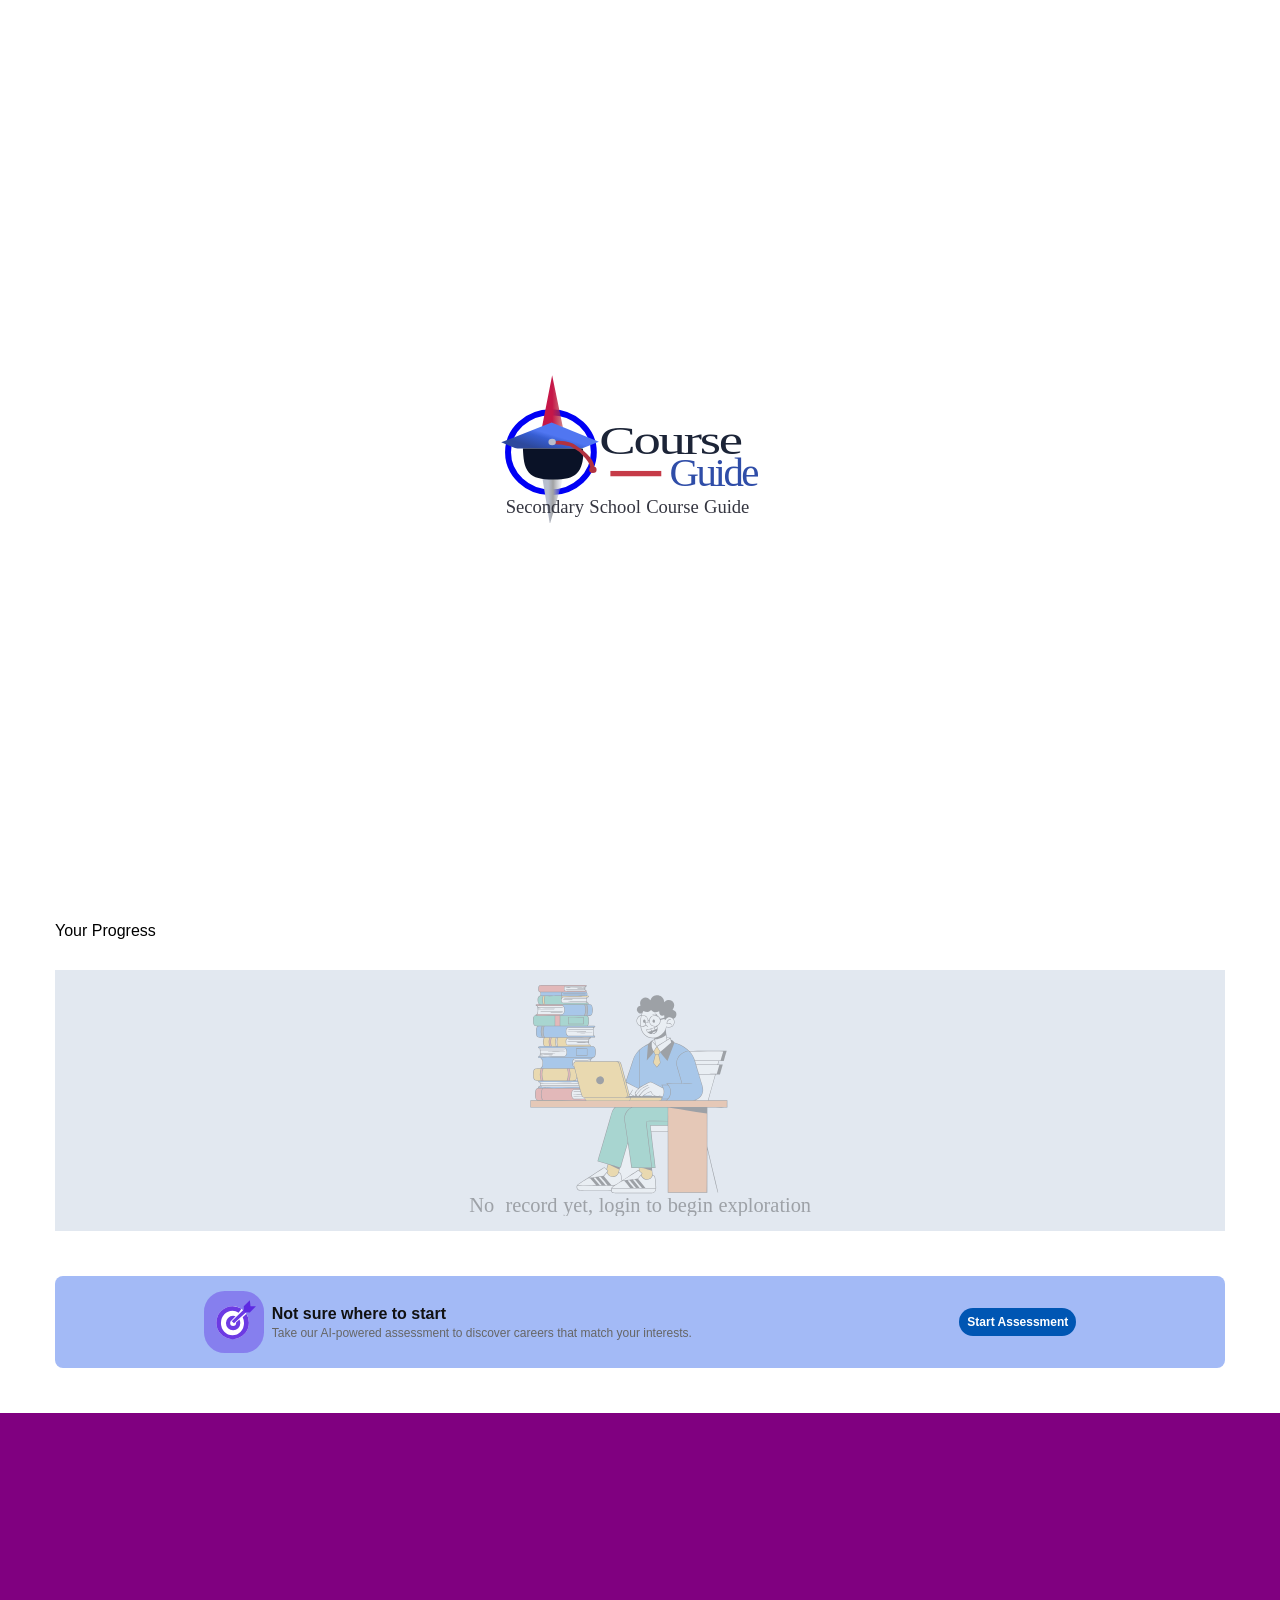
==== index.html @ 59a8721d "git commit -m "Initial commit"" ====
<!DOCTYPE html>
<html>
    <head>
        <meta charset="UTF-8">
        <title>Course Guide</title>
        <meta name="viewport" content="width=device-width, initial-scale=1.0">
        <link rel="stylesheet" href="index.css">
    </head>
    <body>
        <div id="load_wrapper">
            <div id="loader">
                <img id="logo_img" class="ember-effect" src="Logos/Preload_logo.svg" alt="pre load image">
            </div>
        </div>

        <nav class="navbar">
            <button class="menu-toggle" aria-label="Toggle Menu">
                <svg viewBox="0 0 100 80" width="18" height="18" fill="currentColor">
                    <rect width="100" height="12" rx="6"></rect>
                    <rect y="30" width="100" height="12" rx="6"></rect>
                    <rect y="60" width="66" height="12" rx="6"></rect>
                </svg>
            </button>

            <div class="logo-group">
                <img class="logo_left" src="Logos/Logo.svg" alt="Course Guidance Portal Logo">
                <div class="logo-text">
                    <span class="brand-title">Course Guide</span>
                    <span class="brand-subtitle">For Secondary Students</span>
                </div>
            </div>

            <div id="icon-container">
                <img class="logo_right" id="bell" src="Logos/Icon_bell.svg" alt="Bell Logo">
                <img class="logo_right" src="Logos/Icon_user.svg" alt="User Logo">
            </div>
        </nav>

        <!-- Main Search Section Box (Independent Block Outside Nav) -->
        <div id="search-box-container" class="search-container">
            <div class="search-wrapper">
                <img class="search-icon" src="Logos/Icon_lens.svg" alt="Search Icon" onerror="this.style.display='none'">
                <input type="text" placeholder="Search for courses, careers, or subjects..." class="search-input">
            </div>
        </div>
        <div id="purple" class="first-box">
            <!-- Grouped left side elements into a single clean 50% flex column box -->
            <div id="first-half">
                <div id="greetings">
                    <!-- Fixed typo "ack" to "back" -->
                    <p id="welcome">Welcome back, <span id="user">User!</span> 👋</p>
                    <h1 id="quote">Your future starts with the <span id="blue-highlight">right choices today</span></h1>
                    <p id="do-now">Explore careers, select the right subjects, and achieve your dreams.</p>
                </div>
        
                <div id="Menu1">
                    <!-- Changed wrapper elements to modern semantic buttons -->
                    <button id="explore" class="menu1-button">Explore Careers</button>
                    <button id="assessment" class="menu1-button blue-btn">Take Assessment</button>
                </div>
            </div>

            <!-- Right side handles the 50% vector illustration spacing flawlessly -->
            <div id="second-half">
                <img id="logo_illustration" src="Logos/Student.svg" alt="A Student Working on Computer"/>
            </div>
        </div>

        <div class="open-box-container">
	        <div class="open-box-head">
		        <span id="normal-text">Quick Access</span>
		        <button id="expand-open-box">View all</button>
	        </div>	

	        <div id="second-box" class="second-box">
		        <button id="subject-1" class="Menu2">
			        <div class="icon-box-inner"><img id="sub-1" src="Logos/compass.svg" alt="Subject button"/></div>
			        <span class="button-label">Explore</span>
		        </button>
		
		        <button id="career" class="Menu2">
			        <div class="icon-box-inner"><img id="bag" src="Logos/bag.svg" alt="Career button"/></div>
			        <span class="button-label">Careers</span>
		        </button>
		
    		    <button id="course" class="Menu2">
	        		<div class="icon-box-inner"><img id="cap" src="Logos/cap.svg" alt="Course Selection Button"/></div>
			        <span class="button-label">Courses</span>
		        </button>
		
        		<button id="university" class="Menu2">
		        	<div class="icon-box-inner"><img id="Uni" src="Logos/school.svg" alt="University Select Button"/></div>
			        <span class="button-label">Universities</span>
		        </button>
		
		        <button id="admission" class="Menu2 hidden-option">
			        <div class="icon-box-inner"><img id="scripT" src="Logos/script.svg" alt="Admission Requirement Check Button"/></div>
			        <span class="button-label">Admissions</span>
		        </button>
		
		        <button id="bot" class="Menu2 hidden-option">
			        <div class="icon-box-inner"><img id="ai" src="Logos/bot.svg" alt="AI Assistance"/></div>
			        <span class="button-label">AI Bot</span>
		        </button>
		
		        <button id="none" class="Menu2 hidden-option">
			        <div class="icon-box-inner"><img id="empty" src="Logos/empty.svg" alt="Coming Soon"/></div>
			        <span class="button-label">Coming Soon</span>
		        </button>
	        </div>
        </div>

        <div id="recommended" class="open-box-head">
            <!--Wordpress would fill-in this gap-->
                <span>Recommended for You</span>
                <button id="expand-open-box2">View all</button>
        </div>

        <div class="card skeleton">
            <div class="skeleton-image"></div>
        </div>
        <div class="card skeleton">
            <div class="skeleton-image"></div>
        </div>
        <div class="card skeleton">
            <div class="skeleton-image"></div>
        </div>

        <div id="progress" class="open-box-container">
            <div id="progress-head" class="open-box-head"><span>Your Progress</span></div>
        </div>
        <div id="progress-body"><div id="progress-body-inner"><img id="recorD" src="Logos/record.svg" alt="No record yet" /></div></div>

        <div id="reask-container" class="open-box-container">
            <div id="reask" class="open-box-container">
                <div id="organize-reask">
	            <img id="target" src="Logos/target.svg" alt="assessment button">
	            <div id="target-text"><span id="target-head-text">Not sure where to start</span><div><span id="target-main-text">Take our AI-powered assessment to discover careers that match your interests.</span></div></div>
                </div>
	            <button id="start-assessment" class="menu1-button"><span>Start Assessment</span></button>
            </div>
        </div>
        <div id="page-half"></div>



<!... JavaScript part of the code...> 
        <script>
            window.addEventListener('load', function(){
                var loaderWrapper = document.getElementById('load_wrapper');
                var logoImg = document.getElementById('logo_img');
                var searchBox = document.getElementById('search-box-container');
                var purpleBox = document.getElementById('purple');

                const skeletonElement = document.getElementById('skeleton-container');
                const contentElement = document.getElementById('real-content-container');
                //Fetch backend data

                fetch('https://example.com') //to be corercted with the actual backend link
                    .then(response => response.json())
                    
                    .then(data => {
                        skeletonElement.style.display = 'none';
                        contentElement.style.display = 'block';
                    })

                    .catch(error => console.error('Error fetching data:', error));
            
                setTimeout(function(){
                    logoImg.classList.remove('ember-effect');
                    loaderWrapper.style.opacity='0';

                    setTimeout(function(){
                        loaderWrapper.style.display='none';
                        searchBox.classList.add('search-animate');
                        purpleBox.classList.add('search-animate2');
                    }, 500);
                }, 2000);
                
                var expandBtn = document.getElementById('expand-open-box');
                expandBtn.addEventListener('click', function() {
                    var extraButtons = document.querySelectorAll('.hidden-option, .revealed-option');
            
                    if (expandBtn.textContent === "View all") {
                        extraButtons.forEach(function(button) {
                            button.classList.remove('hidden-option');
                            button.classList.add('revealed-option'); 
                        });
                        expandBtn.textContent = "Show less";
                    } 
	                else {
                        extraButtons.forEach(function(button) {
                            button.classList.add('hidden-option');
                            button.classList.remove('revealed-option');
                        });
                        expandBtn.textContent = "View all";
                    }
                });
            });    
        </script>
    </body>
</html>
---- index.css ----
* {
    box-sizing: border-box;
    margin: 0;
    padding: 0;
}

body {
    margin: 70px auto 0px auto;
    font-family: sans-serif;
}

/* Add overflow-x: hidden to lock the viewport scaling on mobile devices */
html, body {
    overflow-x: hidden;
    position: relative;
    width: 100%;
}


#load_wrapper{
    position: fixed;
    top:0;
    left:0;
    width:100%;
    height:100%;
    background-color:#ffffff;
    display:flex;
    justify-content:center;
    align-items:center;
    z-index:9999;
    transition: opacity 0.5s ease;
}

#logo_img{
    width: 50vw;
    max-width: 300px;
    min-width: 100px;
    height:auto;
}

.ember-effect {
    animation: emberPulse 0.5s ease-in-out infinite;
}

@keyframes emberPulse {
    0%, 100%{
        filter: brightness(1);
    }

    50%{
        filter: brightness(0);
    }
}

.navbar {
    position: fixed;
    top: 0;
    left: 0;
    width: 100%; /* Restores the full horizontal span */
    z-index: 100; /* Keeps it layered safely above page content */

    display: flex;
    justify-content: flex-start; /* Stacks items from the left wall */
    align-items: center;        /* Centers everything vertically */
    padding: 12px 16px;         /* Cleaner spacing around edges */
    background-color: #ffffff;
    border-bottom: 1px solid #f4f4f4; /* Subtle separation line */
     isolation: isolate; /*fix bug. I'm still confused how I did this. I would comeback later*/
    -webkit-transform: translate3d(0, 0, 0); /* Fixes the z-index stacking context for the search bar animation. For ios, safari & old chrome*/
    transform: translate3d(0, 0, 0); /*Fix same problems for modern browswers including new chrome broswer*/
}

.menu-toggle {
    background: none;
    border: none;
    cursor: pointer;
    color: #111111;
    padding: 0;
    display: flex;
    align-items: center;
}

.menu-toggle:hover {
    color: #0056b3;
}

/* THE FIX: Groups logo and text, then pushes icons to the right edge */
.logo-group {
    display: flex;
    align-items: center;
    gap: 10px;          /* Space between your logo image and text */
    margin-left: 12px;  /* Space between hamburger and your logo image */
    margin-right: auto; /* MAGIC TRICK: Absorbs all space to push icons right */
}

.logo_left {
    display: block;
    width: 32px;
    height: auto;
}

/* Stacks main title and subtitle vertically */
.logo-text {
    display: flex;
    flex-direction: column;
}

.brand-title {
    font-size: 16px;
    font-weight: 700;
    color: #111111;
    font-family: sans-serif;
    line-height: 1.2;
}

.brand-subtitle {
    font-size: 11px;
    color: #666666;
    font-family: sans-serif;
    font-weight: 400;
}

#icon-container {
    display: flex;
    align-items: center;
    gap: 12px;          /* Space between bell and user profile icon */
}

.logo_right {
    width: 30px;
    height: auto;
    cursor: pointer;
}

#bell {
    width: 16px;
}

.search-container {
    padding: 15px;
    width: 100%;
    max-width: 600px; 
    margin: 0 auto;   
    opacity: 0;       
}

.search-wrapper {
    display: flex;
    align-items: center;
    background-color: #f4f4f4;
    border: 1px solid #e0e0e0;
    padding: 2px 6px;
    border-radius: 8px;
    gap: 6px;
}

.search-input {
    border: none;
    background: none;
    outline: none;
    width: 100%;
    font-size: 12px;
}
/* THE ANIMATION TRIGGER CLASS (Fires via JavaScript) */
.search-animate {
    opacity: 1;
    /* Combines the slide-in and the vibration animations */
    animation: drawFromLeft 0.5s ease-out forwards, vibrateShake 0.15s linear 0.5s 2;
}
.search-animate2 {
    opacity: 1;
    /* Combines the slide-in and the vibration animations */
    animation: drawFromRight 0.5s ease-out forwards, vibrateShake 0.15s linear 0.5s 2;
}
/* Animation 1: Draws smoothly from the left wall */
@keyframes drawFromLeft {
    0% {
        opacity: 0;
        transform: translateX(-100%);
    }
    100% {
        opacity: 1;
        transform: translateX(0);
    }
}

@keyframes drawFromRight {
    0% {
        opacity: 0;
        transform: translateX(100%);
    }
    100% {
        opacity: 1;
        transform: translateX(0);
    }
}

/* Animation 2: Brief left-and-right vibration upon hitting the center */
@keyframes vibrateShake {
    0% { transform: translateX(0); }
    25% { transform: translateX(-4px); }
    75% { transform: translateX(4px); }
    100% { transform: translateX(0); }
}

.first-box {
    width: 100%;
    max-width: 600px; /* Constrained to match your clean search bar limit */
    margin: 20px auto;
    padding: 24px;
    background-color: #f8faff; /* Light premium background tint from the UI image */
    border-radius: 16px;
    display: flex;
    align-items: center;
    justify-content: space-between;
    gap: 20px;
    opacity: 0;
}

#first-half {
    width: 50%;
    display: flex;
    flex-direction: column;
    gap: 16px;
}

#second-half {
    width: 50%;
    display: flex;
    justify-content: center;
}

#logo_illustration {
    width: 100%;
    height: auto;
    max-width: 250px; /* Keeps the graphic from dominating text layout */
}

#welcome {
    font-family: sans-serif;
    color: #666666;
    font-size: 14px;
    font-weight: 500;
    margin-bottom: 4px;
}

#quote {
    font-family: sans-serif;
    color: #0d1b2a;
    font-size: 22px;
    font-weight: 800;
    line-height: 1.3;
}

/* Matches the deep branding blue accent color on your text highlight */
#blue-highlight {
    color: #0056b3; 
}

#do-now {
    font-family: sans-serif;
    color: #4a5568;
    font-size: 12px;
    line-height: 1.5;
    margin-top: 8px;
}

#Menu1 {
    display: flex;
    align-items: center;
    gap: 12px;
}

/* Base button setups matching the clean rounded UI pill buttons */
.menu1-button {
    padding: 10px 18px;
    border-radius: 20px;
    font-size: 12px;
    font-weight: 600;
    cursor: pointer;
    font-family: sans-serif;
    transition: all 0.2s ease-in-out;
}

/* Left Pill Button: Blue fill with white text */
#explore {
    background-color: #0056b3;
    color: #ffffff;
    border: none;
}

#explore:hover {
    background-color: #004094;
    transform: translateY(-1px); /* Clean alternative to your increase animation */
}

/* Right Pill Button: White fill with a clean outline stroke */
#assessment {
    background-color: transparent;
    color: #0056b3;
    border: 1px solid #0056b3;
}

#assessment:hover {
    background-color: rgba(0, 86, 179, 0.05);
    transform: translateY(-1px);
}

.open-box-container {
	display: flex;
	flex-direction: column;
	width: 100%;
    max-width: 1200px;
	background-color: transparent;
	color: black;
    margin: 0 auto;
	padding: 15px;
	box-sizing: border-box;
}

.open-box-head {
	display: flex;
	justify-content: space-between;
	align-items: center;
	width: 100%;
	margin-bottom: 15px;
}

#second-box {
	display: flex;
	width: 100%;
	background-color: transparent;
	align-items: center;
	justify-content: space-between;
	gap: 10px;
	flex-wrap: wrap; /* Allows icons to drop to next line on small screens */
    margin-bottom: 15px;
}

#expand-open-box {
	color: #0056b3;
	font-size: 12px;
	background-color: transparent;
	border: none;
	padding: 0;
	font-family: inherit;
	cursor: pointer;
	text-decoration: underline;
}

.Menu2 {
	display: flex;
	flex-direction: column;   /* Stacks inner box and text vertically */
	align-items: center;
	justify-content: center;
	flex: 1;                  /* Distributes width evenly */
	min-width: 75px;          /* Prevents boxes from squishing too small */
	padding: 12px 8px;
	border: none;
	border-radius: 12px;      /* Rounded corners for the outer container */
	cursor: pointer;
	transition: background-color 0.2s ease, transform 0.1s ease;
	
	/* Semi-transparent background (Red, Green, Blue, Opacity) */
	background-color: rgba(0, 86, 179, 0.08); 
}


.Menu2:hover {
	background-color: rgba(0, 86, 179, 0.15); /* Deepens opacity on hover */
}

.Menu2:active {
	transform: scale(0.95);
}


.icon-box-inner {
	display: flex;
	align-items: center;
	justify-content: center;
	width: 40px;
	height: 40px;
	margin-bottom: 8px;       /* Pushes the text label down */
}

.icon-box-inner img {
	width: 100%;
	height: 100%;
	object-fit: contain;      /* Keeps the aspect ratio of your SVGs intact */
}

/* Bottom Text Styling */
.button-label {
	font-size: 11px;
	font-weight: 500;
	color: #333333;
	text-align: center;
	white-space: nowrap;      /* Prevents text from breaking into two lines */
}

.hidden-option {
    display: none !important;
}

#recommended {
    width: 100%;
    max-width: 1200px;
    margin: 0 auto;
    padding: 15px;
	box-sizing: border-box;
}

#expand-open-box2 {
    color: #0056b3;
    font-size: 12px;
    background-color: transparent;
    border: none;
    padding: 0;
    font-family: inherit;
    cursor: pointer;
    text-decoration: underline;
}

.skeleton-image {
    background: #e2e8f0;
    background: linear-gradient(
        90deg, #e2e8f0 25%, #f1f5f9 50%, #e2e8f0 75%
    );
    background-size: 200% 100%;
    animation: shimmer 1.5s infinite linear;
    border-radius: 20px;
}

.skeleton-image {
    width: 100%;
    height: 60px;
    margin-bottom: 12px;
}

/*Shimmer movement*/

@keyframes shimmer {
    0% {background-position: 200% 0;}
    100% {background-position: -200% 0;}

}

.card {
    max-width: 1200px;
    justify-content: center;
    margin: 0 auto;
    padding: 0 15px;
}

#progress-body {
    display: flex;
    justify-content: center;
    padding: 0px 15px;
    max-width: 1200px;
    align-items: center;
    margin: 0px auto;
}

#progress-body-inner {
    width: 100%;
    padding: 15px;
    box-sizing: border-box;
    background-color: #e2e8f0;
    border: 0 15px;
    padding: 0px auto;
    align-items: center;
    justify-content: center;
    display: flex;
}

#recorD {
    width: 30%;
    height: auto;
    opacity: 30%;
}

#reask {
	flex-direction: row;
	padding: 15px;
	justify-content: space-around;
    background-color:#a3baf6;
    border-radius: 8px;
    align-items: center;
}

#target {
	width: 60px;
}

#start-assessment {
    background-color: #0056b3;
    color: #ffffff;
    border: none;
    padding: 8px;
    align-items: center;
    line-height: 1;
    margin: 0;
}

#start-assessment:hover {
    background-color: #004094;
    transform: translateY(-1px); /* Clean alternative to your increase animation */
}

#target-head-text {
    font-size: 16px;
    font-weight: 700;
    color: #111111;
    font-family: sans-serif;
    line-height: 1.2;
}

#target-main-text {
    font-size: 12px;
    color: #666666;
    font-family: sans-serif;
    font-weight: 400;
}

#reask-container {
    margin: 30px auto;
}

#organize-reask {
    display: flex;
    flex-direction: row;
    gap: 8px;
    justify-content: center;
    align-items: center;
}

#page-half {
    width: 100%;
    background-color: purple;
    height: 500px;
}
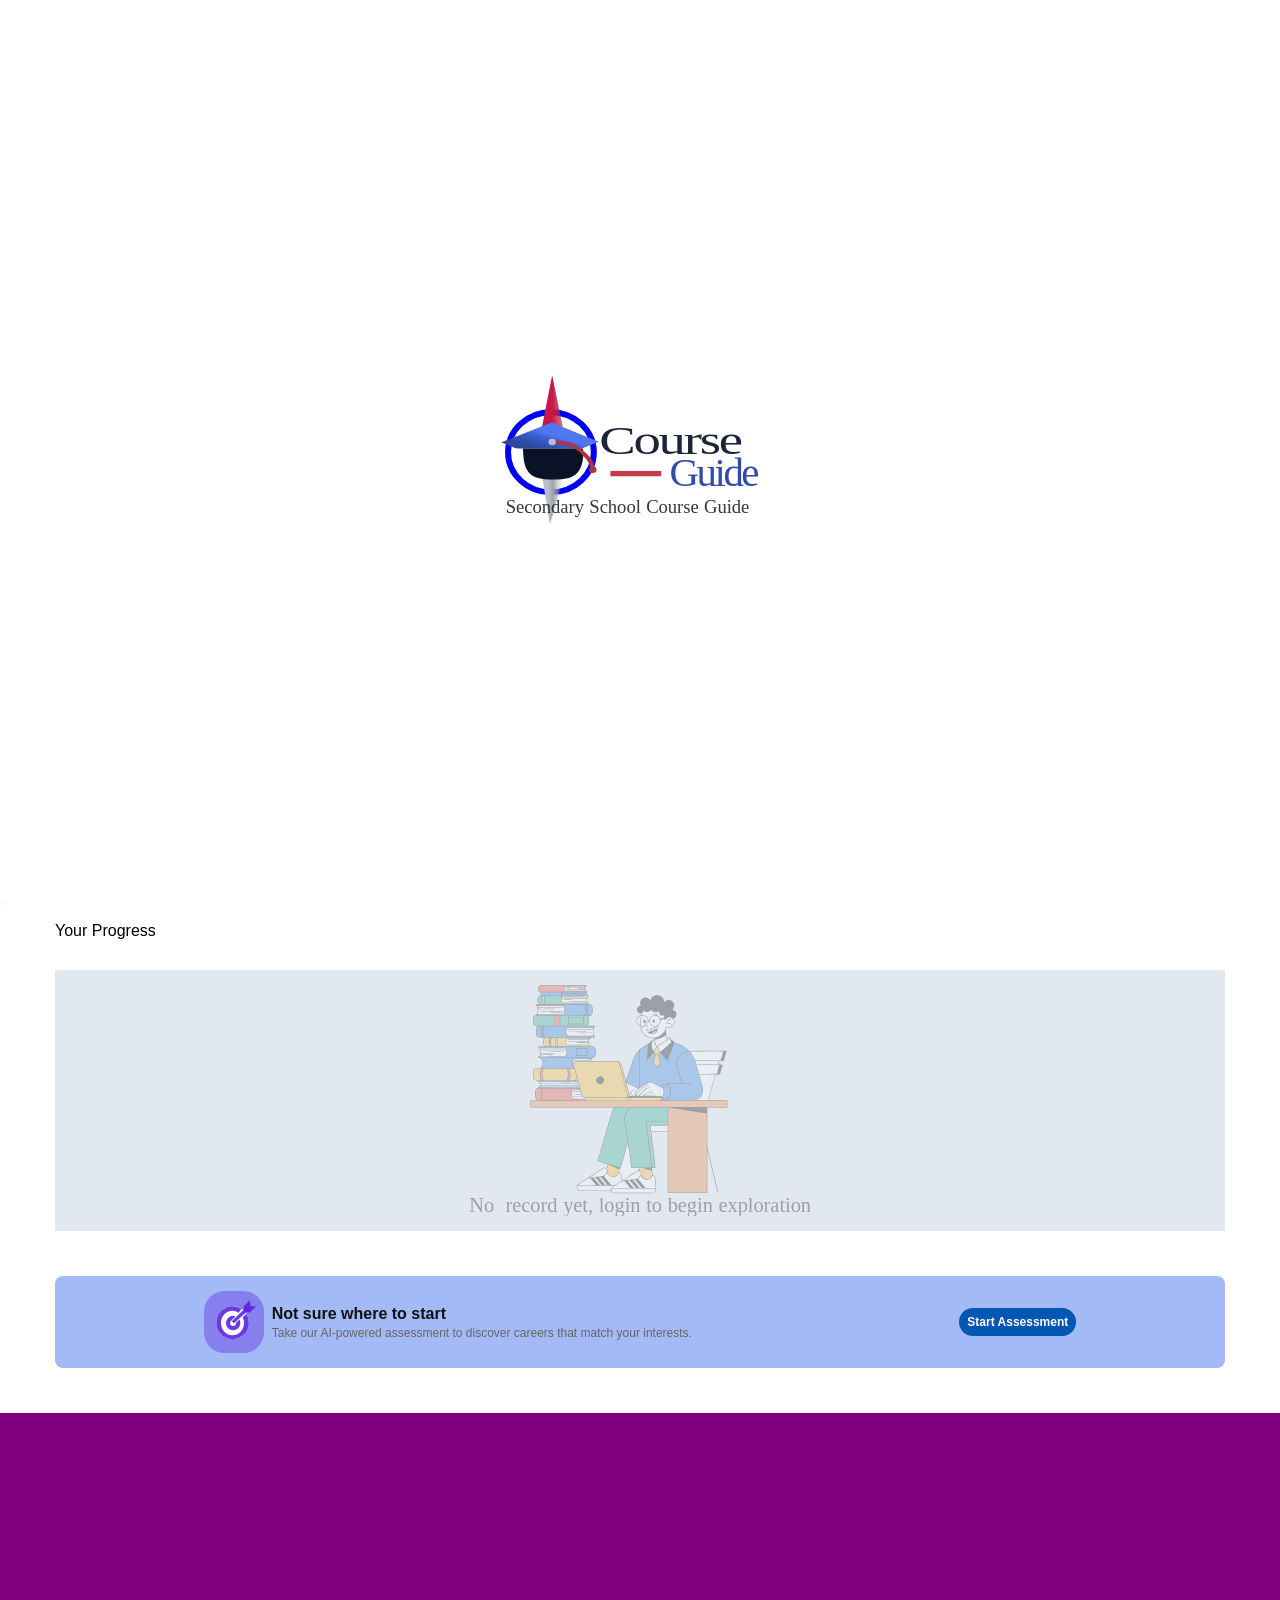
==== commit 3caaa129: "29-05 update 11-11pm" ====
--- a/index.html
+++ b/index.html
@@ -36,6 +36,27 @@
             </div>
         </nav>
 
+        <!-- Sidebar overlay (click to close) -->
+        <div class="sidebar-overlay" id="sidebar-overlay"></div>
+
+
+            <aside class="sidebar" id="sidebar">
+                <div class="sidebar-header">
+                    <img src="Logos/Logo.svg" alt="Logo" class="sidebar-logo">
+                    <span class="sidebar-title">Course Guide</span>
+                </div>
+                <nav class="sidebar-nav">
+                    <a href="#">Home</a>
+                    <a href="#">Explore Careers</a>
+                    <a href="#">Assessments</a>
+                    <a href="#">Courses</a>
+                    <a href="#">Universities</a>
+                    <a href="#">About</a>
+                    <a href="#">Contact</a>
+                </nav>
+            </aside>
+        </body>
+
         <!-- Main Search Section Box (Independent Block Outside Nav) -->
         <div id="search-box-container" class="search-container">
             <div class="search-wrapper">
@@ -146,6 +167,43 @@
 
 <!... JavaScript part of the code...> 
         <script>
+
+            (function() {
+                const menuToggle = document.querySelector('.menu-toggle');
+                const sidebar = document.getElementById('sidebar');
+                const overlay = document.getElementById('sidebar-overlay');
+
+                function openSidebar() {
+                sidebar.classList.add('active');
+                overlay.classList.add('active');
+                menuToggle.classList.add('menu-open');
+                }
+
+                function closeSidebar() {
+                    sidebar.classList.remove('active');
+                    overlay.classList.remove('active');
+                    menuToggle.classList.remove('menu-open');
+                }
+
+                menuToggle.addEventListener('click', function(e) {
+                    e.stopPropagation();
+                    if (sidebar.classList.contains('active')) {
+                        closeSidebar();
+                    } else {
+                        openSidebar();
+                    }
+                });
+
+                overlay.addEventListener('click', closeSidebar);
+
+                // Close sidebar when pressing Escape key
+                document.addEventListener('keydown', function(e) {
+                    if (e.key === 'Escape' && sidebar.classList.contains('active')) {
+                        closeSidebar();
+                    }
+                });
+            })();
+
             window.addEventListener('load', function(){
                 var loaderWrapper = document.getElementById('load_wrapper');
                 var logoImg = document.getElementById('logo_img');
--- a/index.css
+++ b/index.css
@@ -71,13 +71,64 @@
 }
 
 .menu-toggle {
+   position: relative;
+    /* optional: add a fixed size so the circle doesn't shift layout */
+    width: 40px;
+    height: 40px;
+    display: flex;
+    align-items: center;
+    justify-content: center;
     background: none;
     border: none;
     cursor: pointer;
-    color: #111111;
-    padding: 0;
-    display: flex;
-    align-items: center;
+    transition: transform 0.3s ease;
+}
+
+.menu-toggle::before {
+    content: '';
+    position: absolute;
+    top: 50%;
+    left: 50%;
+    width: 0;
+    height: 0;
+    border-radius: 50%;
+    border: 2px solid #0056b3;
+    transform: translate(-50%, -50%);
+    transition: width 0.3s ease, height 0.3s ease, opacity 0.3s ease;
+    opacity: 0;
+    z-index: 0;
+}
+
+.menu-toggle.menu-open::before {
+    width: 36px;
+    height: 36px;
+    opacity: 1;
+}
+
+.menu-toggle svg {
+    position: relative;
+    z-index: 1;
+    transition: transform 0.3s ease;
+}
+
+/* Transform each rect inside the SVG */
+.menu-toggle svg rect {
+    transition: transform 0.3s ease, opacity 0.3s ease;
+    transform-origin: center;
+}
+
+.menu-toggle.menu-open svg rect:nth-child(1) {
+    transform: translateY(15px) rotate(45deg);
+}
+
+.menu-toggle.menu-open svg rect:nth-child(1) {
+    transform: translateY(34px) rotate(45deg);
+}
+.menu-toggle.menu-open svg rect:nth-child(2) {
+    opacity: 0;
+}
+.menu-toggle.menu-open svg rect:nth-child(3) {
+    transform: translateY(-26px) rotate(-45deg);
 }
 
 .menu-toggle:hover {
@@ -539,4 +590,85 @@
     width: 100%;
     background-color: purple;
     height: 500px;
-}+}
+
+/* ---------- Sidebar & Overlay ---------- */
+.sidebar-overlay {
+    position: fixed;
+    top: 0;
+    left: 0;
+    width: 100%;
+    height: 100%;
+    background: rgba(0,0,0,0.5);
+    z-index: 200;
+    opacity: 0;
+    visibility: hidden;
+    transition: opacity 0.3s ease, visibility 0.3s ease;
+}
+
+.sidebar-overlay.active {
+    opacity: 1;
+    visibility: visible;
+}
+
+.sidebar {
+    position: fixed;
+    top: 0;
+    left: -280px;               /* hidden off-screen */
+    width: 280px;
+    height: 100%;
+    background: #ffffff;
+    box-shadow: 2px 0 12px rgba(0,0,0,0.1);
+    z-index: 300;
+    overflow-y: auto;
+    transition: left 0.35s cubic-bezier(0.4, 0, 0.2, 1);
+    padding: 20px;
+    box-sizing: border-box;
+    display: flex;
+    flex-direction: column;
+    gap: 24px;
+}
+
+.sidebar.active {
+    left: 0;                    /* slides in */
+}
+
+.sidebar-header {
+    display: flex;
+    align-items: center;
+    gap: 12px;
+    padding-bottom: 20px;
+    border-bottom: 1px solid #eee;
+}
+
+.sidebar-logo {
+    width: 32px;
+    height: auto;
+}
+
+.sidebar-title {
+    font-size: 18px;
+    font-weight: 700;
+    color: #111;
+}
+
+.sidebar-nav {
+    display: flex;
+    flex-direction: column;
+    gap: 16px;
+}
+
+.sidebar-nav a {
+    text-decoration: none;
+    font-size: 16px;
+    font-weight: 500;
+    color: #333;
+    padding: 10px 12px;
+    border-radius: 8px;
+    transition: background 0.2s;
+}
+
+.sidebar-nav a:hover {
+    background: #f4f4f4;
+    color: #0056b3;
+}
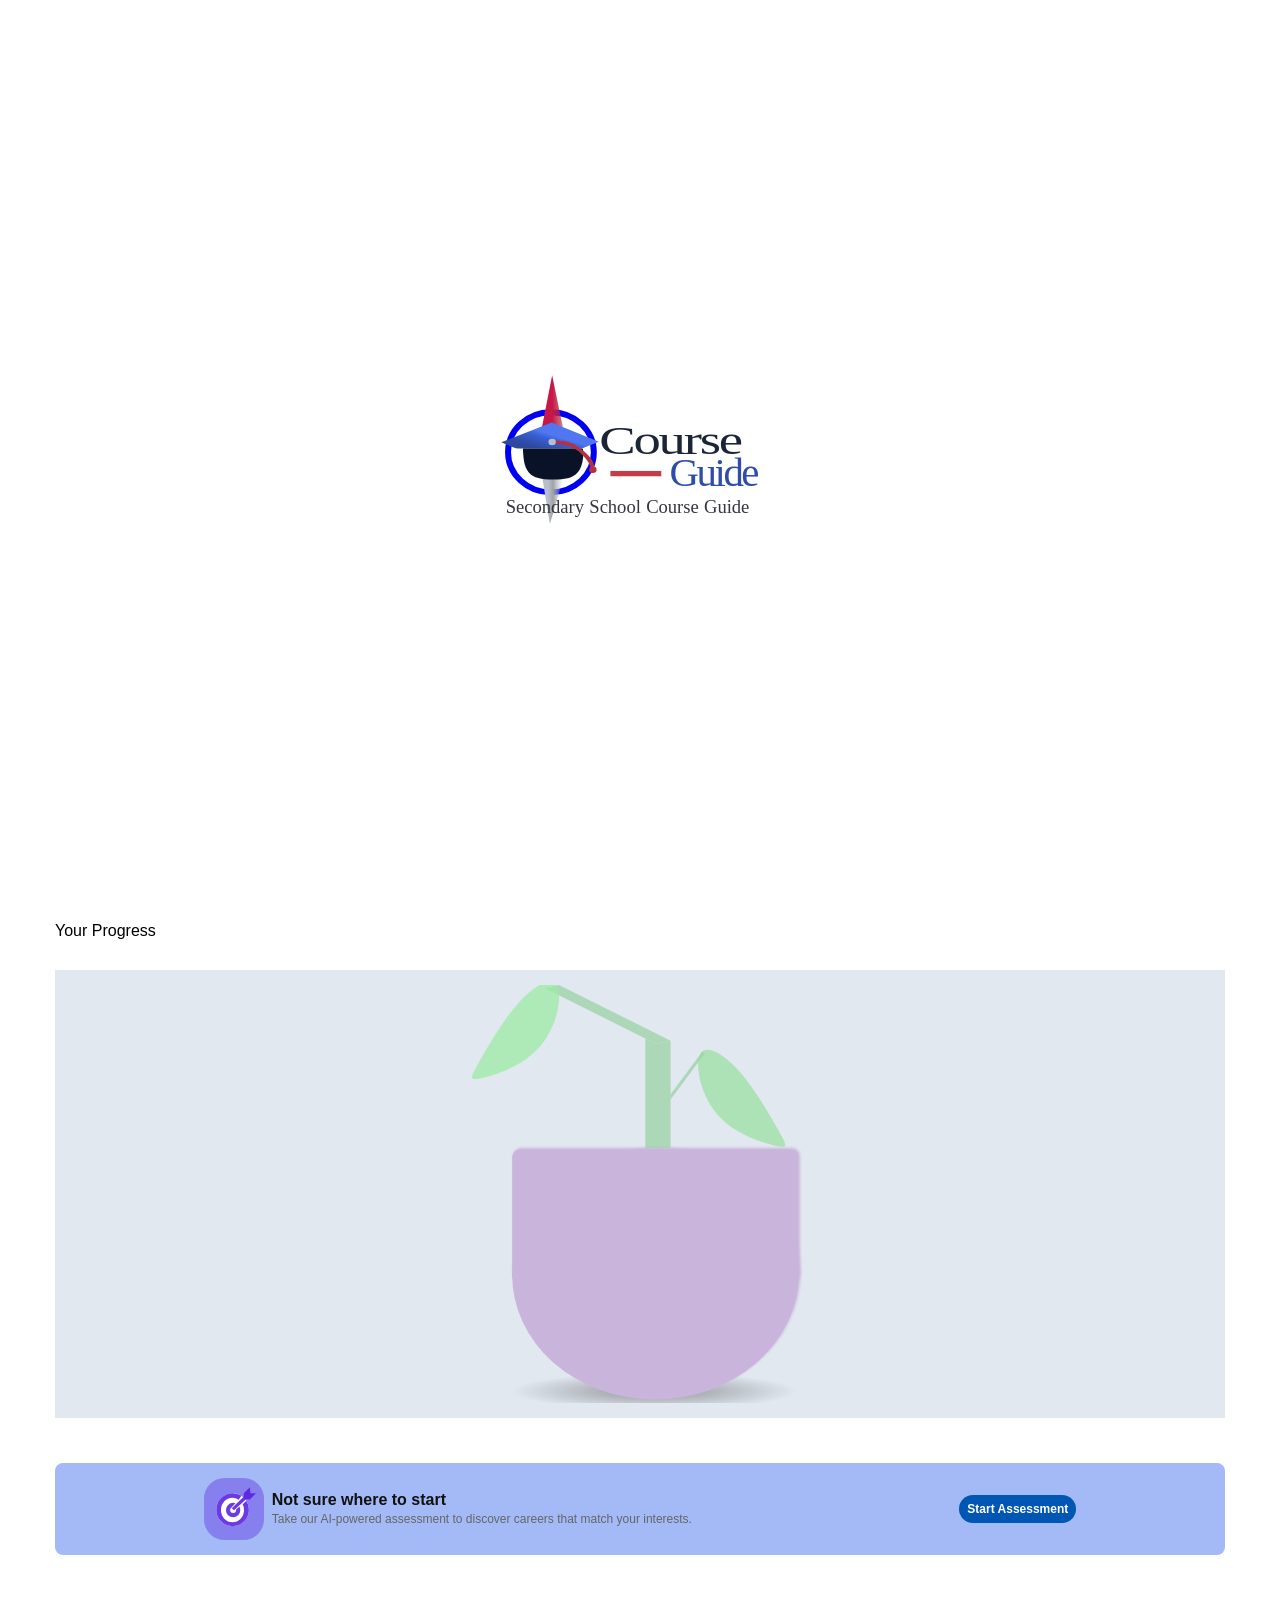
==== commit e82edc2b: "changed the page file name, and also added an empty about page" ====
--- a/index.html
+++ b/index.html
@@ -4,7 +4,7 @@
         <meta charset="UTF-8">
         <title>Course Guide</title>
         <meta name="viewport" content="width=device-width, initial-scale=1.0">
-        <link rel="stylesheet" href="index.css">
+        <link rel="stylesheet" href="style.css">
     </head>
     <body>
         <div id="load_wrapper">
@@ -38,8 +38,6 @@
 
         <!-- Sidebar overlay (click to close) -->
         <div class="sidebar-overlay" id="sidebar-overlay"></div>
-
-
             <aside class="sidebar" id="sidebar">
                 <div class="sidebar-header">
                     <img src="Logos/Logo.svg" alt="Logo" class="sidebar-logo">
@@ -150,7 +148,7 @@
         <div id="progress" class="open-box-container">
             <div id="progress-head" class="open-box-head"><span>Your Progress</span></div>
         </div>
-        <div id="progress-body"><div id="progress-body-inner"><img id="recorD" src="Logos/record.svg" alt="No record yet" /></div></div>
+        <div id="progress-body"><div id="progress-body-inner"><img id="recorD" src="Logos/progress.svg" alt="No record yet" /></div></div>
 
         <div id="reask-container" class="open-box-container">
             <div id="reask" class="open-box-container">
--- a/style.css
+++ b/style.css
@@ -0,0 +1,695 @@
+* {
+    box-sizing: border-box;
+    margin: 0;
+    padding: 0;
+}
+
+body {
+    margin: 70px auto 0px auto;
+    font-family: sans-serif;
+}
+
+/* Add overflow-x: hidden to lock the viewport scaling on mobile devices */
+html, body {
+    overflow-x: hidden;
+    position: relative;
+    width: 100%;
+}
+
+
+#load_wrapper{
+    position: fixed;
+    top:0;
+    left:0;
+    width:100%;
+    height:100%;
+    background-color:#ffffff;
+    display:flex;
+    justify-content:center;
+    align-items:center;
+    z-index:9999;
+    transition: opacity 0.5s ease;
+}
+
+#logo_img{
+    width: 50vw;
+    max-width: 300px;
+    min-width: 100px;
+    height:auto;
+}
+
+.ember-effect {
+    animation: emberPulse 0.5s ease-in-out infinite;
+}
+
+@keyframes emberPulse {
+    0%, 100%{
+        filter: brightness(1);
+    }
+
+    50%{
+        filter: brightness(0);
+    }
+}
+
+.navbar {
+    position: fixed;
+    top: 0;
+    left: 0;
+    width: 100%; /* Restores the full horizontal span */
+    z-index: 400; /* Keeps it layered safely above page content */
+
+    display: flex;
+    justify-content: flex-start; /* Stacks items from the left wall */
+    align-items: center;        /* Centers everything vertically */
+    padding: 12px 16px;         /* Cleaner spacing around edges */
+    background-color: #ffffff;
+    border-bottom: 1px solid #f4f4f4; /* Subtle separation line */
+     isolation: isolate; /*fix bug. I'm still confused how I did this. I would comeback later*/
+    -webkit-transform: translate3d(0, 0, 0); /* Fixes the z-index stacking context for the search bar animation. For ios, safari & old chrome*/
+    transform: translate3d(0, 0, 0); /*Fix same problems for modern browswers including new chrome broswer*/
+}
+
+.menu-toggle {
+   position: relative;
+    /* optional: add a fixed size so the circle doesn't shift layout */
+    width: 40px;
+    height: 40px;
+    display: flex;
+    align-items: center;
+    justify-content: center;
+    background: none;
+    border: none;
+    cursor: pointer;
+    transition: transform 0.3s ease;
+}
+
+.menu-toggle::before {
+    content: '';
+    position: absolute;
+    top: 50%;
+    left: 50%;
+    width: 0;
+    height: 0;
+    border-radius: 50%;
+    border: 2px solid #0056b3;
+    transform: translate(-50%, -50%);
+    transition: width 0.3s ease, height 0.3s ease, opacity 0.3s ease;
+    opacity: 0;
+    z-index: 0;
+}
+
+.menu-toggle.menu-open::before {
+    width: 28px;
+    height: 28px;
+    opacity: 1;
+}
+
+.menu-toggle svg {
+    position: relative;
+    z-index: 1;
+    transition: transform 0.3s ease;
+}
+
+/* Transform each rect inside the SVG */
+.menu-toggle svg rect {
+    transition: transform 0.3s ease, opacity 0.3s ease;
+    transform-origin: center;
+}
+
+.menu-toggle.menu-open svg rect:nth-child(1) {
+    transform: translateY(15px) rotate(45deg);
+}
+
+.menu-toggle.menu-open svg rect:nth-child(1) {
+    transform: translateY(34px) rotate(45deg);
+}
+.menu-toggle.menu-open svg rect:nth-child(2) {
+    opacity: 0;
+}
+.menu-toggle.menu-open svg rect:nth-child(3) {
+    transform: translateY(-26px) rotate(-45deg);
+}
+
+.menu-toggle:hover {
+    color: #0056b3;
+}
+
+/* THE FIX: Groups logo and text, then pushes icons to the right edge */
+.logo-group {
+    display: flex;
+    align-items: center;
+    gap: 10px;          /* Space between your logo image and text */
+    margin-left: 12px;  /* Space between hamburger and your logo image */
+    margin-right: auto; /* MAGIC TRICK: Absorbs all space to push icons right */
+}
+
+.logo_left {
+    display: block;
+    width: 32px;
+    height: auto;
+}
+
+/* Stacks main title and subtitle vertically */
+.logo-text {
+    display: flex;
+    flex-direction: column;
+}
+
+.brand-title {
+    font-size: 16px;
+    font-weight: 700;
+    color: #111111;
+    font-family: sans-serif;
+    line-height: 1.2;
+}
+
+.brand-subtitle {
+    font-size: 11px;
+    color: #666666;
+    font-family: sans-serif;
+    font-weight: 400;
+}
+
+#icon-container {
+    display: flex;
+    align-items: center;
+    gap: 12px;          /* Space between bell and user profile icon */
+}
+
+.logo_right {
+    width: 30px;
+    height: auto;
+    cursor: pointer;
+}
+
+#bell {
+    width: 16px;
+}
+
+.search-container {
+    padding: 15px;
+    width: 100%;
+    max-width: 600px; 
+    margin: 0 auto;   
+    opacity: 0;       
+}
+
+.search-wrapper {
+    display: flex;
+    align-items: center;
+    background-color: #f4f4f4;
+    border: 1px solid #e0e0e0;
+    padding: 2px 6px;
+    border-radius: 8px;
+    gap: 6px;
+}
+
+.search-input {
+    border: none;
+    background: none;
+    outline: none;
+    width: 100%;
+    font-size: 12px;
+}
+/* THE ANIMATION TRIGGER CLASS (Fires via JavaScript) */
+.search-animate {
+    opacity: 1;
+    /* Combines the slide-in and the vibration animations */
+    animation: drawFromLeft 0.5s ease-out forwards, vibrateShake 0.15s linear 0.5s 2;
+}
+.search-animate2 {
+    opacity: 1;
+    /* Combines the slide-in and the vibration animations */
+    animation: drawFromRight 0.5s ease-out forwards, vibrateShake 0.15s linear 0.5s 2;
+}
+/* Animation 1: Draws smoothly from the left wall */
+@keyframes drawFromLeft {
+    0% {
+        opacity: 0;
+        transform: translateX(-100%);
+    }
+    100% {
+        opacity: 1;
+        transform: translateX(0);
+    }
+}
+
+@keyframes drawFromRight {
+    0% {
+        opacity: 0;
+        transform: translateX(100%);
+    }
+    100% {
+        opacity: 1;
+        transform: translateX(0);
+    }
+}
+
+/* Animation 2: Brief left-and-right vibration upon hitting the center */
+@keyframes vibrateShake {
+    0% { transform: translateX(0); }
+    25% { transform: translateX(-4px); }
+    75% { transform: translateX(4px); }
+    100% { transform: translateX(0); }
+}
+
+.first-box {
+    width: 100%;
+    max-width: 600px; /* Constrained to match your clean search bar limit */
+    margin: 20px auto;
+    padding: 24px;
+    background-color: #f8faff; /* Light premium background tint from the UI image */
+    border-radius: 16px;
+    display: flex;
+    align-items: center;
+    justify-content: space-between;
+    gap: 20px;
+    opacity: 0;
+}
+
+#first-half {
+    width: 50%;
+    display: flex;
+    flex-direction: column;
+    gap: 16px;
+}
+
+#second-half {
+    width: 50%;
+    display: flex;
+    justify-content: center;
+}
+
+#logo_illustration {
+    width: 100%;
+    height: auto;
+    max-width: 250px; /* Keeps the graphic from dominating text layout */
+}
+
+#welcome {
+    font-family: sans-serif;
+    color: #666666;
+    font-size: 14px;
+    font-weight: 500;
+    margin-bottom: 4px;
+}
+
+#quote {
+    font-family: sans-serif;
+    color: #0d1b2a;
+    font-size: 22px;
+    font-weight: 800;
+    line-height: 1.3;
+}
+
+/* Matches the deep branding blue accent color on your text highlight */
+#blue-highlight {
+    color: #0056b3; 
+}
+
+#do-now {
+    font-family: sans-serif;
+    color: #4a5568;
+    font-size: 12px;
+    line-height: 1.5;
+    margin-top: 8px;
+}
+
+#Menu1 {
+    display: flex;
+    align-items: center;
+    gap: 12px;
+}
+
+/* Base button setups matching the clean rounded UI pill buttons */
+.menu1-button {
+    padding: 10px 18px;
+    border-radius: 20px;
+    font-size: 12px;
+    font-weight: 600;
+    cursor: pointer;
+    font-family: sans-serif;
+    transition: all 0.2s ease-in-out;
+}
+
+/* Left Pill Button: Blue fill with white text */
+#explore {
+    background-color: #0056b3;
+    color: #ffffff;
+    border: none;
+}
+
+#explore:hover {
+    background-color: #004094;
+    transform: translateY(-1px); /* Clean alternative to your increase animation */
+}
+
+/* Right Pill Button: White fill with a clean outline stroke */
+#assessment {
+    background-color: transparent;
+    color: #0056b3;
+    border: 1px solid #0056b3;
+}
+
+#assessment:hover {
+    background-color: rgba(0, 86, 179, 0.05);
+    transform: translateY(-1px);
+}
+
+.open-box-container {
+	display: flex;
+	flex-direction: column;
+	width: 100%;
+    max-width: 1200px;
+	background-color: transparent;
+	color: black;
+    margin: 0 auto;
+	padding: 15px;
+	box-sizing: border-box;
+}
+
+.open-box-head {
+	display: flex;
+	justify-content: space-between;
+	align-items: center;
+	width: 100%;
+	margin-bottom: 15px;
+}
+
+#second-box {
+	display: flex;
+	width: 100%;
+	background-color: transparent;
+	align-items: center;
+	justify-content: space-between;
+	gap: 10px;
+	flex-wrap: wrap; /* Allows icons to drop to next line on small screens */
+    margin-bottom: 15px;
+}
+
+#expand-open-box {
+	color: #0056b3;
+	font-size: 12px;
+	background-color: transparent;
+	border: none;
+	padding: 0;
+	font-family: inherit;
+	cursor: pointer;
+	text-decoration: underline;
+}
+
+.Menu2 {
+	display: flex;
+	flex-direction: column;   /* Stacks inner box and text vertically */
+	align-items: center;
+	justify-content: center;
+	flex: 1;                  /* Distributes width evenly */
+	min-width: 75px;          /* Prevents boxes from squishing too small */
+	padding: 12px 8px;
+	border: none;
+	border-radius: 12px;      /* Rounded corners for the outer container */
+	cursor: pointer;
+	transition: background-color 0.2s ease, transform 0.1s ease;
+	
+	/* Semi-transparent background (Red, Green, Blue, Opacity) */
+	background-color: rgba(0, 86, 179, 0.65); 
+}
+
+
+.Menu2:hover {
+	background-color: rgba(0, 86, 179, 0.15) !important; /* Deepens opacity on hover */
+}
+
+.Menu2:active {
+	transform: scale(0.95);
+}
+
+#subject-1 {
+    background-color: #1042cd47;
+}
+#career {
+    background-color: #40aa5047;
+}
+#course {
+        background-color: #551ed547;
+}
+#university {
+        background-color: #f7902f47;
+}
+#admission {
+    background-color: #ec133647;
+}
+#bot {
+    background-color: #0a708b47;
+}
+#none {
+    background-color: #5e5c6447;
+}
+
+.icon-box-inner {
+	display: flex;
+	align-items: center;
+	justify-content: center;
+	width: 40px;
+	height: 40px;
+	margin-bottom: 8px;       /* Pushes the text label down */
+}
+
+.icon-box-inner img {
+	width: 100%;
+	height: 100%;
+	object-fit: contain;      /* Keeps the aspect ratio of your SVGs intact */
+}
+
+/* Bottom Text Styling */
+.button-label {
+	font-size: 11px;
+	font-weight: 500;
+	color: #333333;
+	text-align: center;
+	white-space: nowrap;      /* Prevents text from breaking into two lines */
+}
+
+.hidden-option {
+    display: none !important;
+}
+
+#recommended {
+    width: 100%;
+    max-width: 1200px;
+    margin: 0 auto;
+    padding: 15px;
+	box-sizing: border-box;
+}
+
+#expand-open-box2 {
+    color: #0056b3;
+    font-size: 12px;
+    background-color: transparent;
+    border: none;
+    padding: 0;
+    font-family: inherit;
+    cursor: pointer;
+    text-decoration: underline;
+}
+
+.skeleton-image {
+    background: #e2e8f0;
+    background: linear-gradient(
+        90deg, #e2e8f0 25%, #f1f5f9 50%, #e2e8f0 75%
+    );
+    background-size: 200% 100%;
+    animation: shimmer 1.5s infinite linear;
+    border-radius: 20px;
+}
+
+.skeleton-image {
+    width: 100%;
+    height: 60px;
+    margin-bottom: 12px;
+}
+
+/*Shimmer movement*/
+
+@keyframes shimmer {
+    0% {background-position: 200% 0;}
+    100% {background-position: -200% 0;}
+
+}
+
+.card {
+    max-width: 1200px;
+    justify-content: center;
+    margin: 0 auto;
+    padding: 0 15px;
+}
+
+#progress-body {
+    display: flex;
+    justify-content: center;
+    padding: 0px 15px;
+    max-width: 1200px;
+    align-items: center;
+    margin: 0px auto;
+}
+
+#progress-body-inner {
+    width: 100%;
+    padding: 15px;
+    box-sizing: border-box;
+    background-color: #e2e8f0;
+    border: 0 15px;
+    padding: 0px auto;
+    align-items: center;
+    justify-content: center;
+    display: flex;
+}
+
+#recorD {
+    width: 30%;
+    height: auto;
+    opacity: 30%;
+}
+
+#reask {
+	flex-direction: row;
+	padding: 15px;
+	justify-content: space-around;
+    background-color:#a3baf6;
+    border-radius: 8px;
+    align-items: center;
+}
+
+#target {
+	width: 60px;
+}
+
+#start-assessment {
+    background-color: #0056b3;
+    color: #ffffff;
+    border: none;
+    padding: 8px;
+    align-items: center;
+    line-height: 1;
+    margin: 0;
+}
+
+#start-assessment:hover {
+    background-color: #004094;
+    transform: translateY(-1px); /* Clean alternative to your increase animation */
+}
+
+#target-head-text {
+    font-size: 16px;
+    font-weight: 700;
+    color: #111111;
+    font-family: sans-serif;
+    line-height: 1.2;
+}
+
+#target-main-text {
+    font-size: 12px;
+    color: #666666;
+    font-family: sans-serif;
+    font-weight: 400;
+}
+
+#reask-container {
+    margin: 30px auto;
+}
+
+#organize-reask {
+    display: flex;
+    flex-direction: row;
+    gap: 8px;
+    justify-content: center;
+    align-items: center;
+}
+
+#page-half {
+    width: 100%;
+    background-color: purple;
+    height: 500px;
+}
+
+/* ---------- Sidebar & Overlay ---------- */
+.sidebar-overlay {
+    position: fixed;
+    top: 0;
+    left: 0;
+    width: 100%;
+    height: 100%;
+    background: rgba(0,0,0,0.5);
+    z-index: 200;
+    opacity: 0;
+    visibility: hidden;
+    transition: opacity 0.3s ease, visibility 0.3s ease;
+}
+
+.sidebar-overlay.active {
+    opacity: 1;
+    visibility: visible;
+}
+
+.sidebar {
+    position: fixed;
+    top: 0;
+    left: -280px;               /* hidden off-screen */
+    width: 280px;
+    height: cal(100%-70px);
+    background: #ffffff;
+    box-shadow: 2px 0 12px rgba(0,0,0,0.1);
+    z-index: 300;
+    overflow-y: auto;
+    transition: left 0.35s cubic-bezier(0.4, 0, 0.2, 1);
+    padding: 20px;
+    box-sizing: border-box;
+    display: flex;
+    flex-direction: column;
+    gap: 24px;
+}
+
+.sidebar.active {
+    left: 0;                    /* slides in */
+}
+
+.sidebar-header {
+    display: flex;
+    align-items: center;
+    gap: 12px;
+    padding-bottom: 20px;
+    border-bottom: 1px solid #eee;
+}
+
+.sidebar-logo {
+    width: 32px;
+    height: auto;
+}
+
+.sidebar-title {
+    font-size: 18px;
+    font-weight: 700;
+    color: #111;
+}
+
+.sidebar-nav {
+    display: flex;
+    flex-direction: column;
+    gap: 16px;
+}
+
+.sidebar-nav a {
+    text-decoration: none;
+    font-size: 16px;
+    font-weight: 500;
+    color: #333;
+    padding: 10px 12px;
+    border-radius: 8px;
+    transition: background 0.2s;
+}
+
+.sidebar-nav a:hover {
+    background: #f4f4f4;
+    color: #0056b3;
+}
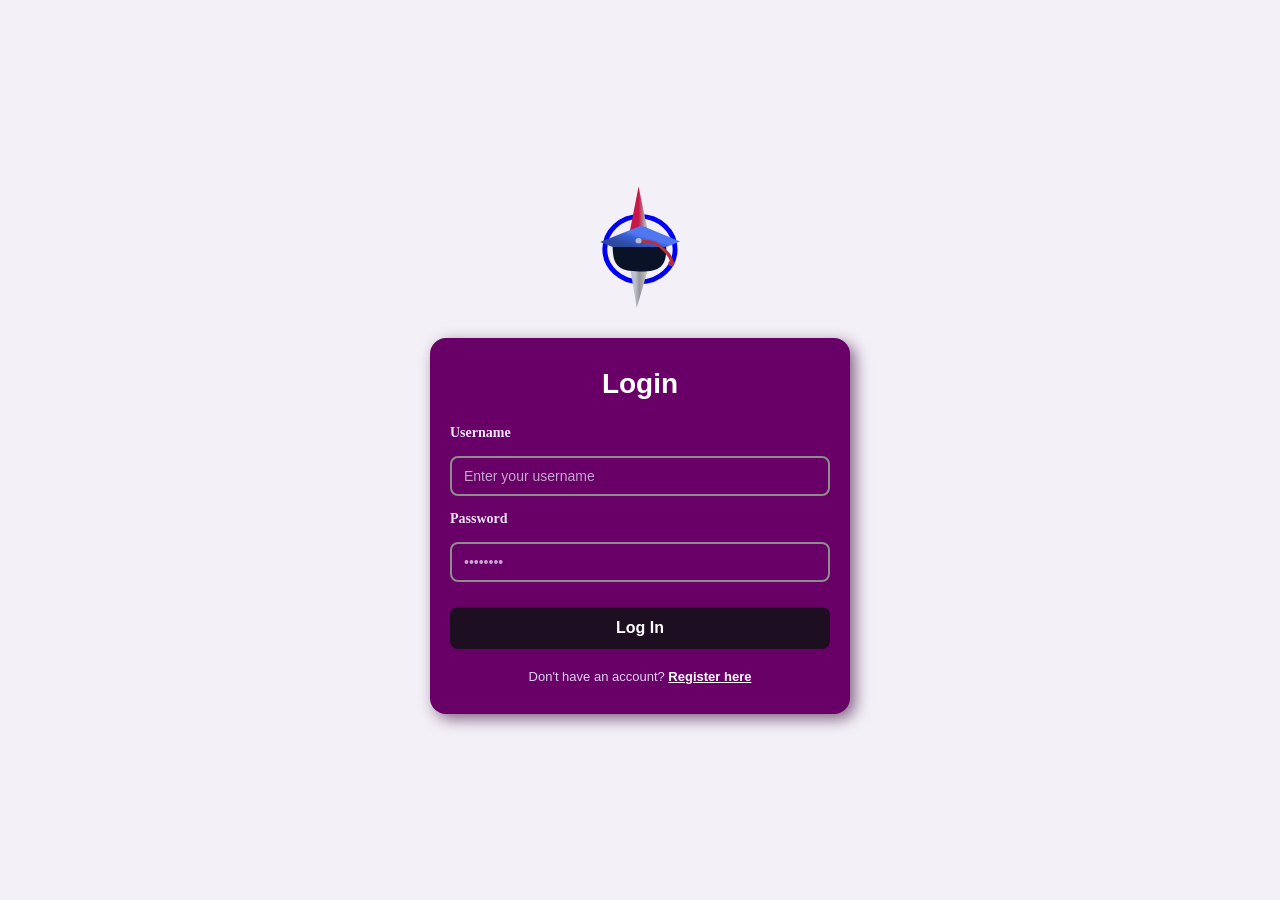
==== commit 52f73362: "tigthen basic security by correcting the login and index page sync" ====
--- a/index.html
+++ b/index.html
@@ -38,133 +38,158 @@
 
         <!-- Sidebar overlay (click to close) -->
         <div class="sidebar-overlay" id="sidebar-overlay"></div>
-            <aside class="sidebar" id="sidebar">
-                <div class="sidebar-header">
-                    <img src="Logos/Logo.svg" alt="Logo" class="sidebar-logo">
-                    <span class="sidebar-title">Course Guide</span>
-                </div>
-                <nav class="sidebar-nav">
-                    <a href="#">Home</a>
-                    <a href="#">Explore Careers</a>
-                    <a href="#">Assessments</a>
-                    <a href="#">Courses</a>
-                    <a href="#">Universities</a>
-                    <a href="#">About</a>
-                    <a href="#">Contact</a>
-                </nav>
-            </aside>
-        </body>
-
-        <!-- Main Search Section Box (Independent Block Outside Nav) -->
-        <div id="search-box-container" class="search-container">
-            <div class="search-wrapper">
-                <img class="search-icon" src="Logos/Icon_lens.svg" alt="Search Icon" onerror="this.style.display='none'">
-                <input type="text" placeholder="Search for courses, careers, or subjects..." class="search-input">
-            </div>
-        </div>
-        <div id="purple" class="first-box">
-            <!-- Grouped left side elements into a single clean 50% flex column box -->
-            <div id="first-half">
-                <div id="greetings">
-                    <!-- Fixed typo "ack" to "back" -->
-                    <p id="welcome">Welcome back, <span id="user">User!</span> 👋</p>
-                    <h1 id="quote">Your future starts with the <span id="blue-highlight">right choices today</span></h1>
-                    <p id="do-now">Explore careers, select the right subjects, and achieve your dreams.</p>
-                </div>
+        <aside class="sidebar" id="sidebar">
+            <div class="sidebar-header">
+                <img src="Logos/Logo.svg" alt="Logo" class="sidebar-logo">
+                <span class="sidebar-title">Course Guide</span>
+            </div>
+            <nav class="sidebar-nav">
+                <a href="#">Home</a>
+                <a href="#">Explore Careers</a>
+                <a href="#">Assessments</a>
+                <a href="#">Courses</a>
+                <a href="#">Universities</a>
+                <a href="/about.html">About</a>
+                <a href="#">Contact</a>
+            </nav>
+        </aside>
+
+        <!--MAIN CONTENT (hidden until authenticated)-->
+        <div id="main-content" style="display: none;">
+            <div id="search-box-container" class="search-container">
+                <div class="search-wrapper">
+                    <img class="search-icon" src="Logos/Icon_lens.svg" alt="Search Icon" onerror="this.style.display='none'">
+                    <input type="text" placeholder="Search for courses, careers, or subjects..." class="search-input">
+                </div>
+            </div>
+            <div id="purple" class="first-box">
+                <!-- Grouped left side elements into a single clean 50% flex column box -->
+                <div id="first-half">
+                    <div id="greetings">
+                        <!-- Fixed typo "ack" to "back" -->
+                        <p id="welcome">Welcome back, <span id="user">User!</span> 👋</p>
+                        <h1 id="quote">Your future starts with the <span id="blue-highlight">right choices today</span></h1>
+                        <p id="do-now">Explore careers, select the right subjects, and achieve your dreams.</p>
+                    </div>
         
-                <div id="Menu1">
-                    <!-- Changed wrapper elements to modern semantic buttons -->
-                    <button id="explore" class="menu1-button">Explore Careers</button>
-                    <button id="assessment" class="menu1-button blue-btn">Take Assessment</button>
-                </div>
-            </div>
-
-            <!-- Right side handles the 50% vector illustration spacing flawlessly -->
-            <div id="second-half">
-                <img id="logo_illustration" src="Logos/Student.svg" alt="A Student Working on Computer"/>
-            </div>
-        </div>
-
-        <div class="open-box-container">
-	        <div class="open-box-head">
-		        <span id="normal-text">Quick Access</span>
-		        <button id="expand-open-box">View all</button>
-	        </div>	
-
-	        <div id="second-box" class="second-box">
-		        <button id="subject-1" class="Menu2">
-			        <div class="icon-box-inner"><img id="sub-1" src="Logos/compass.svg" alt="Subject button"/></div>
-			        <span class="button-label">Explore</span>
-		        </button>
-		
-		        <button id="career" class="Menu2">
-			        <div class="icon-box-inner"><img id="bag" src="Logos/bag.svg" alt="Career button"/></div>
-			        <span class="button-label">Careers</span>
-		        </button>
-		
-    		    <button id="course" class="Menu2">
-	        		<div class="icon-box-inner"><img id="cap" src="Logos/cap.svg" alt="Course Selection Button"/></div>
-			        <span class="button-label">Courses</span>
-		        </button>
-		
-        		<button id="university" class="Menu2">
-		        	<div class="icon-box-inner"><img id="Uni" src="Logos/school.svg" alt="University Select Button"/></div>
-			        <span class="button-label">Universities</span>
-		        </button>
-		
-		        <button id="admission" class="Menu2 hidden-option">
-			        <div class="icon-box-inner"><img id="scripT" src="Logos/script.svg" alt="Admission Requirement Check Button"/></div>
-			        <span class="button-label">Admissions</span>
-		        </button>
-		
-		        <button id="bot" class="Menu2 hidden-option">
-			        <div class="icon-box-inner"><img id="ai" src="Logos/bot.svg" alt="AI Assistance"/></div>
-			        <span class="button-label">AI Bot</span>
-		        </button>
-		
-		        <button id="none" class="Menu2 hidden-option">
-			        <div class="icon-box-inner"><img id="empty" src="Logos/empty.svg" alt="Coming Soon"/></div>
-			        <span class="button-label">Coming Soon</span>
-		        </button>
-	        </div>
-        </div>
-
-        <div id="recommended" class="open-box-head">
-            <!--Wordpress would fill-in this gap-->
+                    <div id="Menu1">
+                        <!-- Changed wrapper elements to modern semantic buttons -->
+                        <button id="explore" class="menu1-button">Explore Careers</button>
+                        <button id="assessment" class="menu1-button blue-btn">Take Assessment</button>
+                    </div>
+                </div>
+
+                <!-- Right side handles the 50% vector illustration spacing flawlessly -->
+                <div id="second-half">
+                    <img id="logo_illustration" src="Logos/Student.svg" alt="A Student Working on Computer"/>
+                </div>
+            </div>
+
+            <div class="open-box-container">
+	            <div class="open-box-head">
+		            <span id="normal-text">Quick Access</span>
+		            <button id="expand-open-box">View all</button>
+	            </div>	
+
+	            <div id="second-box" class="second-box">
+		            <button id="subject-1" class="Menu2">
+			            <div class="icon-box-inner"><img id="sub-1" src="Logos/compass.svg" alt="Subject button"/></div>
+			            <span class="button-label">Explore</span>
+		            </button>
+		
+		            <button id="career" class="Menu2">
+			            <div class="icon-box-inner"><img id="bag" src="Logos/bag.svg" alt="Career button"/></div>
+			            <span class="button-label">Careers</span>
+		            </button>
+		
+    		        <button id="course" class="Menu2">
+	        		    <div class="icon-box-inner"><img id="cap" src="Logos/cap.svg" alt="Course Selection Button"/></div>
+			            <span class="button-label">Courses</span>
+		            </button>
+		
+        		    <button id="university" class="Menu2">
+		        	    <div class="icon-box-inner"><img id="Uni" src="Logos/school.svg" alt="University Select Button"/></div>
+			            <span class="button-label">Universities</span>
+		            </button>
+		
+    		        <button id="admission" class="Menu2 hidden-option">
+	    		        <div class="icon-box-inner"><img id="scripT" src="Logos/script.svg" alt="Admission Requirement Check Button"/></div>
+		    	        <span class="button-label">Admissions</span>
+		            </button>
+		
+		            <button id="bot" class="Menu2 hidden-option">
+			            <div class="icon-box-inner"><img id="ai" src="Logos/bot.svg" alt="AI Assistance"/></div>
+			            <span class="button-label">AI Bot</span>
+		            </button>
+		
+		            <button id="none" class="Menu2 hidden-option">
+			            <div class="icon-box-inner"><img id="empty" src="Logos/empty.svg" alt="Coming Soon"/></div>
+			            <span class="button-label">Coming Soon</span>
+		            </button>
+	            </div>
+            </div>
+
+            <div id="recommended" class="open-box-head">
+                <!--Wordpress would fill-in this gap-->
                 <span>Recommended for You</span>
                 <button id="expand-open-box2">View all</button>
+            </div>
+
+            <div class="card skeleton">
+                <div class="skeleton-image"></div>
+            </div>
+            <div class="card skeleton">
+                <div class="skeleton-image"></div>
+            </div>
+            <div class="card skeleton">
+                <div class="skeleton-image"></div>
+            </div>
+
+            <div id="progress" class="open-box-container">
+                <div id="progress-head" class="open-box-head"><span>Your Progress</span></div>
+            </div>
+            <div id="progress-body"><div id="progress-body-inner"><img id="recorD" src="Logos/progress.svg" alt="No record yet" /></div></div>
+
+            <div id="reask-container" class="open-box-container">
+                <div id="reask" class="open-box-container">
+                    <div id="organize-reask">
+	                <img id="target" src="Logos/target.svg" alt="assessment button">
+	                <div id="target-text"><span id="target-head-text">Not sure where to start</span><div><span id="target-main-text">Take our AI-powered assessment to discover careers that match your interests.</span></div></div>
+                    </div>
+	                <button id="start-assessment" class="menu1-button"><span>Start Assessment</span></button>
+                </div>
+            </div>
+            <div id="page-half"></div>
         </div>
-
-        <div class="card skeleton">
-            <div class="skeleton-image"></div>
-        </div>
-        <div class="card skeleton">
-            <div class="skeleton-image"></div>
-        </div>
-        <div class="card skeleton">
-            <div class="skeleton-image"></div>
-        </div>
-
-        <div id="progress" class="open-box-container">
-            <div id="progress-head" class="open-box-head"><span>Your Progress</span></div>
-        </div>
-        <div id="progress-body"><div id="progress-body-inner"><img id="recorD" src="Logos/progress.svg" alt="No record yet" /></div></div>
-
-        <div id="reask-container" class="open-box-container">
-            <div id="reask" class="open-box-container">
-                <div id="organize-reask">
-	            <img id="target" src="Logos/target.svg" alt="assessment button">
-	            <div id="target-text"><span id="target-head-text">Not sure where to start</span><div><span id="target-main-text">Take our AI-powered assessment to discover careers that match your interests.</span></div></div>
-                </div>
-	            <button id="start-assessment" class="menu1-button"><span>Start Assessment</span></button>
-            </div>
-        </div>
-        <div id="page-half"></div>
 
 
 
 <!... JavaScript part of the code...> 
         <script>
+            const API_BASE = 'http://ssguide.local/wp-json';
+
+            // ---------- AUTHENTICATION CHECK ----------
+            async function checkAuth() {
+                const token = localStorage.getItem('jwtToken');
+                if (!token) {
+                    window.location.href = 'login.html';
+                    return;
+                }
+
+                try {
+                    const res = await fetch(`${API_BASE}/wp/v2/users/me`, {
+                        headers: { 'Authorization': `Bearer ${token}` }
+                    });
+                    if (!res.ok) {
+                        throw new Error('Token invalid');
+                    }
+                    // Token is valid; show dashboard
+                    document.getElementById('main-content').style.display = 'block';
+                } catch (err) {
+                    localStorage.removeItem('jwtToken');
+                    window.location.href = 'login.html';
+                }
+            }
 
             (function() {
                 const menuToggle = document.querySelector('.menu-toggle');
@@ -202,56 +227,62 @@
                 });
             })();
 
-            window.addEventListener('load', function(){
+            //--------------LOADER & ANIMATIONS & QUICK ACCESS TOGGLE----------------
+            window.addEventListener('load', async function() {
+                // First, verify the JWT token
+                await checkAuth();
+
+                // If we're still here, the dashboard is visible
                 var loaderWrapper = document.getElementById('load_wrapper');
                 var logoImg = document.getElementById('logo_img');
                 var searchBox = document.getElementById('search-box-container');
                 var purpleBox = document.getElementById('purple');
 
+                // Fetch backend data (update URL later)
                 const skeletonElement = document.getElementById('skeleton-container');
                 const contentElement = document.getElementById('real-content-container');
-                //Fetch backend data
-
-                fetch('https://example.com') //to be corercted with the actual backend link
-                    .then(response => response.json())
-                    
-                    .then(data => {
-                        skeletonElement.style.display = 'none';
-                        contentElement.style.display = 'block';
-                    })
-
-                    .catch(error => console.error('Error fetching data:', error));
-            
+
+                if (skeletonElement && contentElement) {
+                    fetch('https://example.com')
+                        .then(response => response.json())
+                        .then(data => {
+                            skeletonElement.style.display = 'none';
+                            contentElement.style.display = 'block';
+                        })
+                        .catch(error => console.error('Error fetching data:', error));
+                }
+
                 setTimeout(function(){
                     logoImg.classList.remove('ember-effect');
-                    loaderWrapper.style.opacity='0';
+                    loaderWrapper.style.opacity = '0';
 
                     setTimeout(function(){
-                        loaderWrapper.style.display='none';
+                        loaderWrapper.style.display = 'none';
                         searchBox.classList.add('search-animate');
                         purpleBox.classList.add('search-animate2');
                     }, 500);
                 }, 2000);
-                
+
+                // "View all" toggle
                 var expandBtn = document.getElementById('expand-open-box');
-                expandBtn.addEventListener('click', function() {
-                    var extraButtons = document.querySelectorAll('.hidden-option, .revealed-option');
-            
-                    if (expandBtn.textContent === "View all") {
-                        extraButtons.forEach(function(button) {
-                            button.classList.remove('hidden-option');
-                            button.classList.add('revealed-option'); 
-                        });
-                        expandBtn.textContent = "Show less";
-                    } 
-	                else {
-                        extraButtons.forEach(function(button) {
-                            button.classList.add('hidden-option');
-                            button.classList.remove('revealed-option');
-                        });
-                        expandBtn.textContent = "View all";
-                    }
-                });
+                if (expandBtn) {
+                    expandBtn.addEventListener('click', function() {
+                        var extraButtons = document.querySelectorAll('.hidden-option, .revealed-option');
+                        if (expandBtn.textContent.trim() === "View all") {
+                            extraButtons.forEach(function(button) {
+                                button.classList.remove('hidden-option');
+                                button.classList.add('revealed-option');
+                            });
+                            expandBtn.textContent = "Show less";
+                        } else {
+                            extraButtons.forEach(function(button) {
+                                button.classList.add('hidden-option');
+                                button.classList.remove('revealed-option');
+                            });
+                            expandBtn.textContent = "View all";
+                        }
+                    });
+                }
             });    
         </script>
     </body>
--- a/style.css
+++ b/style.css
@@ -1,3 +1,8 @@
+/* Override the default body margin for the login page */
+body.login-page {
+    margin: 0;
+}
+
 * {
     box-sizing: border-box;
     margin: 0;
@@ -118,10 +123,6 @@
 }
 
 .menu-toggle.menu-open svg rect:nth-child(1) {
-    transform: translateY(15px) rotate(45deg);
-}
-
-.menu-toggle.menu-open svg rect:nth-child(1) {
     transform: translateY(34px) rotate(45deg);
 }
 .menu-toggle.menu-open svg rect:nth-child(2) {
@@ -412,8 +413,6 @@
 	cursor: pointer;
 	transition: background-color 0.2s ease, transform 0.1s ease;
 	
-	/* Semi-transparent background (Red, Green, Blue, Opacity) */
-	background-color: rgba(0, 86, 179, 0.65); 
 }
 
 
@@ -637,7 +636,7 @@
     top: 0;
     left: -280px;               /* hidden off-screen */
     width: 280px;
-    height: cal(100%-70px);
+    height: calc(100% - 70px);
     background: #ffffff;
     box-shadow: 2px 0 12px rgba(0,0,0,0.1);
     z-index: 300;
@@ -693,3 +692,142 @@
     background: #f4f4f4;
     color: #0056b3;
 }
+
+/*ABOUT PAGE*/
+/*ABOUT PAGE*/
+/*ABOUT PAGE*/
+
+#about-page {
+    width: 100%;
+    background-color: #800080;
+}
+
+/*Implementing the login page*/
+/* ----- Login Page Styles ----- */
+/* ----- Shared Auth Page Styles ----- */
+#body_equ {
+    display: flex;
+    flex-direction: column;
+    justify-content: center;
+    align-items: center;
+    width: 100%;
+    min-height: 100vh;
+    background-color: #f4f0f7;
+    padding: 20px;
+    box-sizing: border-box;
+}
+
+#on-top-logo {
+    width: 80px;
+    margin-bottom: 30px;
+}
+
+/* Purple card */
+#frame1 {
+    display: flex;
+    flex-direction: column;
+    align-items: center;
+    width: 100%;
+    max-width: 420px;
+    background-color: #680068;
+    box-shadow: 5px 5px 15px rgba(52, 0, 52, 0.6);
+    border-radius: 16px;
+    padding: 30px 20px;
+    box-sizing: border-box;
+}
+
+/* Each panel (login or register) */
+.auth-panel {
+    width: 100%;
+    display: flex;
+    flex-direction: column;
+    align-items: center;
+}
+
+/* Title text */
+.auth-title {
+    font-family: "Segoe UI", "Inter", sans-serif;
+    font-weight: bold;
+    font-size: 28px;
+    color: #ffffff;
+    margin-bottom: 25px;
+}
+
+/* Form container */
+#frame2 {
+    width: 100%;
+    display: flex;
+    justify-content: center;
+}
+
+.auth-form {
+    display: flex;
+    flex-direction: column;
+    width: 100%;
+    gap: 15px;
+}
+
+/* Labels */
+.auth-form label {
+    font-family: Georgia, serif;
+    color: #f0e6f6;
+    font-weight: bold;
+    font-size: 14px;
+}
+
+/* Input fields */
+.clean {
+    background-color: transparent;
+    border: 2px solid #8d8d8d;
+    border-radius: 8px;
+    padding: 10px 12px;
+    font-size: 14px;
+    color: #ffffff;
+    outline: none;
+    transition: border-color 0.2s;
+}
+
+.clean::placeholder {
+    color: #dcd0e6;
+    opacity: 0.8;
+}
+
+.clean:focus {
+    border-color: #ffffff;
+    box-shadow: 0 0 0 3px rgba(255, 255, 255, 0.2);
+}
+
+/* Submit buttons */
+#submit-login,
+#submit-register {
+    background-color: #1e0e22;
+    border: none;
+    color: #ffffff;
+    font-weight: bold;
+    font-family: "Segoe UI", "Inter", sans-serif;
+    font-size: 16px;
+    padding: 12px;
+    border-radius: 8px;
+    cursor: pointer;
+    margin-top: 10px;
+    transition: background-color 0.2s;
+}
+
+#submit-login:hover,
+#submit-register:hover {
+    background-color: #2d1a30;
+}
+
+/* Switch between forms */
+.switch-text {
+    color: #e0d0f0;
+    font-size: 13px;
+    margin-top: 20px;
+}
+
+.switch-text span {
+    color: #ffffff;
+    font-weight: bold;
+    cursor: pointer;
+    text-decoration: underline;
+}
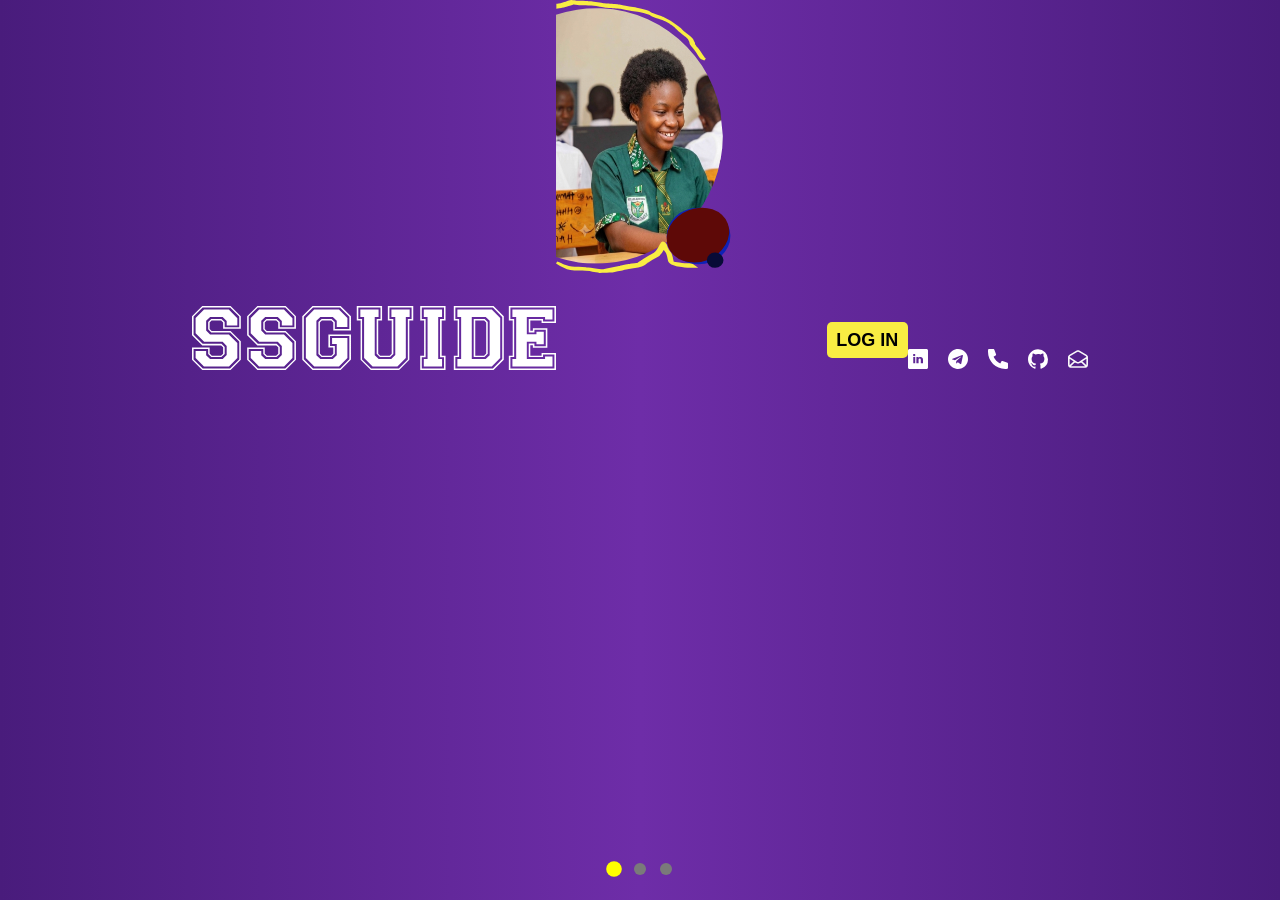
==== commit 951cfe6f: "added the changed the index page to main, by making the index page the welcoming page. I also shared" ====
--- a/index.html
+++ b/index.html
@@ -1,289 +1,131 @@
 <!DOCTYPE html>
 <html>
-    <head>
-        <meta charset="UTF-8">
-        <title>Course Guide</title>
-        <meta name="viewport" content="width=device-width, initial-scale=1.0">
-        <link rel="stylesheet" href="style.css">
-    </head>
-    <body>
-        <div id="load_wrapper">
-            <div id="loader">
-                <img id="logo_img" class="ember-effect" src="Logos/Preload_logo.svg" alt="pre load image">
-            </div>
-        </div>
+   	<head>
+		<meta charset="UTF-8">
+		<title>Course Guide</title>
+		<meta name="viewport" content="width=device-width, initial-scale=1.0">
+		<link rel="stylesheet" href="style_idex.css">
+	</head>
+	<body>
 
-        <nav class="navbar">
-            <button class="menu-toggle" aria-label="Toggle Menu">
-                <svg viewBox="0 0 100 80" width="18" height="18" fill="currentColor">
-                    <rect width="100" height="12" rx="6"></rect>
-                    <rect y="30" width="100" height="12" rx="6"></rect>
-                    <rect y="60" width="66" height="12" rx="6"></rect>
-                </svg>
-            </button>
+		<div id="slider-container">
+			<div id="slide1" class="slide active">
+				<div id="ssg-text"><img src="Logos/ssgtext.svg" alt="ssguide"/></div>
 
-            <div class="logo-group">
-                <img class="logo_left" src="Logos/Logo.svg" alt="Course Guidance Portal Logo">
-                <div class="logo-text">
-                    <span class="brand-title">Course Guide</span>
-                    <span class="brand-subtitle">For Secondary Students</span>
-                </div>
-            </div>
+				<div id="slide1-cover"><img src="Logos/slide1-cover.svg" alt="a student studying" /></div>
 
-            <div id="icon-container">
-                <img class="logo_right" id="bell" src="Logos/Icon_bell.svg" alt="Bell Logo">
-                <img class="logo_right" src="Logos/Icon_user.svg" alt="User Logo">
-            </div>
-        </nav>
+				<button id="yellow-button" onclick="window.location.href='login.html'">LOG IN</button>
 
-        <!-- Sidebar overlay (click to close) -->
-        <div class="sidebar-overlay" id="sidebar-overlay"></div>
-        <aside class="sidebar" id="sidebar">
-            <div class="sidebar-header">
-                <img src="Logos/Logo.svg" alt="Logo" class="sidebar-logo">
-                <span class="sidebar-title">Course Guide</span>
-            </div>
-            <nav class="sidebar-nav">
-                <a href="#">Home</a>
-                <a href="#">Explore Careers</a>
-                <a href="#">Assessments</a>
-                <a href="#">Courses</a>
-                <a href="#">Universities</a>
-                <a href="/about.html">About</a>
-                <a href="#">Contact</a>
-            </nav>
-        </aside>
+				<div id="socials">
+					<button class="activE" id="lin" onclick="window.location.href='https://wwww.linkedin.com/in/emmanuel-ezeh-3a7529248', '_blank	'"><img src="Logos/linkedin.svg" alt="linkedin"></button>
+					<button class="activE" id="tel"><img src="Logos/telegram.svg" alt="telegram" onclick="window.open('https://'t.me/+QbBOyklqj_g2ZjVk','_blank')" aria-label="join Telegram Group"></button>
+					<button class="activE" id="pho"><img src="Logos/phone.svg" alt="phone" onclick="window.location.href='tel:+2348135209819'"></button>
+					<button class="activE" id="git" onclick="window.location.href='https://github.com/MercyDS/SSGuide_Website'"><img src="Logos/github.svg" alt="github"></button>
+					<button class="activE" id="ema"><img src="Logos/email.svg" alt="email" onclick="window.location.href='mailto:ezehe3217@gmail.com?subject=Hello&body=Hi%20Emmanuel'"></button>
+				</div>
+			</div>
 
-        <!--MAIN CONTENT (hidden until authenticated)-->
-        <div id="main-content" style="display: none;">
-            <div id="search-box-container" class="search-container">
-                <div class="search-wrapper">
-                    <img class="search-icon" src="Logos/Icon_lens.svg" alt="Search Icon" onerror="this.style.display='none'">
-                    <input type="text" placeholder="Search for courses, careers, or subjects..." class="search-input">
-                </div>
-            </div>
-            <div id="purple" class="first-box">
-                <!-- Grouped left side elements into a single clean 50% flex column box -->
-                <div id="first-half">
-                    <div id="greetings">
-                        <!-- Fixed typo "ack" to "back" -->
-                        <p id="welcome">Welcome back, <span id="user">User!</span> 👋</p>
-                        <h1 id="quote">Your future starts with the <span id="blue-highlight">right choices today</span></h1>
-                        <p id="do-now">Explore careers, select the right subjects, and achieve your dreams.</p>
-                    </div>
-        
-                    <div id="Menu1">
-                        <!-- Changed wrapper elements to modern semantic buttons -->
-                        <button id="explore" class="menu1-button">Explore Careers</button>
-                        <button id="assessment" class="menu1-button blue-btn">Take Assessment</button>
-                    </div>
-                </div>
+			<div id="slide2" class="slide">
+				<h3 class="head-writeup">Our Story: Why We Exist</h3>
+				<p class="writeup">Every year, over 1.8 million Nigerian students sit for the Senior Secondary Certificate Examination (SSCE), both internal (WAEC/NECO) and external (GCE). They spend six formative years in secondary school—years that are supposed to prepare them for life, for careers, for purpose. Yet, when it’s time to choose a university course, a polytechnic programme, or a vocational path, the vast majority of these students are navigating in the dark.</p>
+				<p class="writeup">Data from the Joint Admissions and Matriculation Board (JAMB) consistently shows that a huge percentage of candidates apply for courses they don’t fully understand, guided only by hearsay, peer pressure, or parental expectations. The result? High dropout rates, course changes, frustration, and a mismatch between Nigeria’s workforce needs and the skills being produced.
+</p>
+				<h3 class="head-writeup">We buuilt Course Guide to change that narrative</h3>
 
-                <!-- Right side handles the 50% vector illustration spacing flawlessly -->
-                <div id="second-half">
-                    <img id="logo_illustration" src="Logos/Student.svg" alt="A Student Working on Computer"/>
-                </div>
-            </div>
+				<p class="writeup">We are not just another educational website. We are a decision‑making companion. Our mission is simple: to give every secondary school student—whether in a bustling city like Lagos or a quiet village in Ebonyi State—the tools, knowledge, and confidence to decide what comes next. Because choosing a career shouldn’t be a gamble. It should be an informed, guided, and exciting journey.
+</p>
+			</div>
 
-            <div class="open-box-container">
-	            <div class="open-box-head">
-		            <span id="normal-text">Quick Access</span>
-		            <button id="expand-open-box">View all</button>
-	            </div>	
+			<div id="slide3" class="slide">
+				<h3 class="head-writeup">What We Believe</h3>
+				<p class="writeup">
+					<ul>
+						<li><span class="text-bold">Personalised Career Exploration:
+</span><span class:"plain-text">Not everyone should be a doctor, and not everyone should be an engineer. Using our interactive assessment tools, students can discover careers that genuinely align with their interests, strengths, and personality. From Agriculture to Zoology, we cover the full spectrum of courses offered in Nigerian tertiary institutions, as well as emerging fields like Data Science, Cybersecurity, and Renewable Energy.</span></li>
+						<li><span class="text-bold">Course vs. Subject Matching:
+</span><span class:"plain-text">One of the biggest mistakes students make is choosing subjects in SS1 that automatically disqualify them from their dream courses later. Our platform analyses JAMB subject combination requirements and O’Level prerequisites in real time, alerting students early if their subject mix won’t open the doors they want.</span></li>
+						<li><span class="text-bold">University & Polytechnic Navigator:
+</span><span class:"plain-text">With over 170 universities, polytechnics, and colleges of education in Nigeria, deciding where to apply can be overwhelming. We provide up‑to‑date information on admission requirements, cut‑off marks, school fees, location, and available courses across federal, state, and private institutions—so students and parents can compare options side by side.</span></li>
+						<li><span class="text-bold">Progress Tracking & Study Tips:
+</span><span class:"plain-text">Secondary school is a marathon, not a sprint. Our platform lets students log their termly results, visualise their academic progress over time, and get practical, subject‑specific study advice. Whether you’re struggling with Mathematics or aiming for a distinction in Literature, we’ve got actionable tips backed by learning science.</span></li>
+					</ul>
+				</p>
+			</div>
+		</div>
 
-	            <div id="second-box" class="second-box">
-		            <button id="subject-1" class="Menu2">
-			            <div class="icon-box-inner"><img id="sub-1" src="Logos/compass.svg" alt="Subject button"/></div>
-			            <span class="button-label">Explore</span>
-		            </button>
-		
-		            <button id="career" class="Menu2">
-			            <div class="icon-box-inner"><img id="bag" src="Logos/bag.svg" alt="Career button"/></div>
-			            <span class="button-label">Careers</span>
-		            </button>
-		
-    		        <button id="course" class="Menu2">
-	        		    <div class="icon-box-inner"><img id="cap" src="Logos/cap.svg" alt="Course Selection Button"/></div>
-			            <span class="button-label">Courses</span>
-		            </button>
-		
-        		    <button id="university" class="Menu2">
-		        	    <div class="icon-box-inner"><img id="Uni" src="Logos/school.svg" alt="University Select Button"/></div>
-			            <span class="button-label">Universities</span>
-		            </button>
-		
-    		        <button id="admission" class="Menu2 hidden-option">
-	    		        <div class="icon-box-inner"><img id="scripT" src="Logos/script.svg" alt="Admission Requirement Check Button"/></div>
-		    	        <span class="button-label">Admissions</span>
-		            </button>
-		
-		            <button id="bot" class="Menu2 hidden-option">
-			            <div class="icon-box-inner"><img id="ai" src="Logos/bot.svg" alt="AI Assistance"/></div>
-			            <span class="button-label">AI Bot</span>
-		            </button>
-		
-		            <button id="none" class="Menu2 hidden-option">
-			            <div class="icon-box-inner"><img id="empty" src="Logos/empty.svg" alt="Coming Soon"/></div>
-			            <span class="button-label">Coming Soon</span>
-		            </button>
-	            </div>
-            </div>
-
-            <div id="recommended" class="open-box-head">
-                <!--Wordpress would fill-in this gap-->
-                <span>Recommended for You</span>
-                <button id="expand-open-box2">View all</button>
-            </div>
-
-            <div class="card skeleton">
-                <div class="skeleton-image"></div>
-            </div>
-            <div class="card skeleton">
-                <div class="skeleton-image"></div>
-            </div>
-            <div class="card skeleton">
-                <div class="skeleton-image"></div>
-            </div>
-
-            <div id="progress" class="open-box-container">
-                <div id="progress-head" class="open-box-head"><span>Your Progress</span></div>
-            </div>
-            <div id="progress-body"><div id="progress-body-inner"><img id="recorD" src="Logos/progress.svg" alt="No record yet" /></div></div>
-
-            <div id="reask-container" class="open-box-container">
-                <div id="reask" class="open-box-container">
-                    <div id="organize-reask">
-	                <img id="target" src="Logos/target.svg" alt="assessment button">
-	                <div id="target-text"><span id="target-head-text">Not sure where to start</span><div><span id="target-main-text">Take our AI-powered assessment to discover careers that match your interests.</span></div></div>
-                    </div>
-	                <button id="start-assessment" class="menu1-button"><span>Start Assessment</span></button>
-                </div>
-            </div>
-            <div id="page-half"></div>
-        </div>
+		<div id="navigation-tab">
+    		<div class="dot active-dot" data-slide="0"></div>
+    		<div class="dot" data-slide="1"></div>
+    		<div class="dot" data-slide="2"></div>
+		</div>
 
 
 
-<!... JavaScript part of the code...> 
-        <script>
-            const API_BASE = 'http://ssguide.local/wp-json';
+		<script>
+			const container = document.getElementById('slider-container');
+			const dots = document.querySelectorAll('.dot');
+			let startX = 0;
+			let currentSlide = 0;
+			const totalSlides = 3;
 
-            // ---------- AUTHENTICATION CHECK ----------
-            async function checkAuth() {
-                const token = localStorage.getItem('jwtToken');
-                if (!token) {
-                    window.location.href = 'login.html';
-                    return;
-                }
+			dots.forEach(dot => {
+				dot.addEventListener('click', ()=> {
+					const slideIndex = parseInt(dot.getAttribute('data-slide'));
+					currentSlide = slideIndex;
+					updateSlides();
+				});
+			});
 
-                try {
-                    const res = await fetch(`${API_BASE}/wp/v2/users/me`, {
-                        headers: { 'Authorization': `Bearer ${token}` }
-                    });
-                    if (!res.ok) {
-                        throw new Error('Token invalid');
-                    }
-                    // Token is valid; show dashboard
-                    document.getElementById('main-content').style.display = 'block';
-                } catch (err) {
-                    localStorage.removeItem('jwtToken');
-                    window.location.href = 'login.html';
-                }
-            }
+			// 1. Listen for when the finger touches the screen
+			container.addEventListener('touchstart', (e) => {
+				startX = e.touches[0].clientX;
+			});
 
-            (function() {
-                const menuToggle = document.querySelector('.menu-toggle');
-                const sidebar = document.getElementById('sidebar');
-                const overlay = document.getElementById('sidebar-overlay');
 
-                function openSidebar() {
-                sidebar.classList.add('active');
-                overlay.classList.add('active');
-                menuToggle.classList.add('menu-open');
-                }
+			// 2. Listen for when the finger lifts off the screen
+			container.addEventListener('touchend', (e) => {
+				let endX = e.changedTouches[0].clientX;
+				let diffX = startX - endX;
 
-                function closeSidebar() {
-                    sidebar.classList.remove('active');
-                    overlay.classList.remove('active');
-                    menuToggle.classList.remove('menu-open');
-                }
+				// Minimum swipe distance required to switch slides (50 pixels)
+				if (Math.abs(diffX) > 50) {
+					if (diffX > 0) {
+				// Swiped Left -> Go to Next Slide
+						if (currentSlide < totalSlides - 1) {
+							currentSlide++;
+            					}
+						} else {
+						// Swiped Right -> Go to Previous Slide
+							if (currentSlide > 0) {
+								currentSlide--;
+							}
+						}
+						updateSlides();
+				}
+			});
+			const buttonBox = document.getElementById('yellow-button');
 
-                menuToggle.addEventListener('click', function(e) {
-                    e.stopPropagation();
-                    if (sidebar.classList.contains('active')) {
-                        closeSidebar();
-                    } else {
-                        openSidebar();
-                    }
-                });
+			function updateSlides() {
+			// Shift the slider container horizontally
+				container.style.transform = `translateX(-${currentSlide * 100}vw)`;
+			// 1. Show button ONLY on the first slide (index 0)
+				if (currentSlide === 0) {
+					buttonBox.classList.add('visible');
+    				} else {
+					buttonBox.classList.remove('visible');
+    						}
+			// 2. Update dots highlight state
+				dots.forEach((dot, index) => {
+					if (index === currentSlide) {
+						dot.classList.add('active-dot');
+					} else {
+						dot.classList.remove('active-dot');
+					}
+				});
+			}
 
-                overlay.addEventListener('click', closeSidebar);
+			updateSlides();
+		</script>
 
-                // Close sidebar when pressing Escape key
-                document.addEventListener('keydown', function(e) {
-                    if (e.key === 'Escape' && sidebar.classList.contains('active')) {
-                        closeSidebar();
-                    }
-                });
-            })();
-
-            //--------------LOADER & ANIMATIONS & QUICK ACCESS TOGGLE----------------
-            window.addEventListener('load', async function() {
-                // First, verify the JWT token
-                await checkAuth();
-
-                // If we're still here, the dashboard is visible
-                var loaderWrapper = document.getElementById('load_wrapper');
-                var logoImg = document.getElementById('logo_img');
-                var searchBox = document.getElementById('search-box-container');
-                var purpleBox = document.getElementById('purple');
-
-                // Fetch backend data (update URL later)
-                const skeletonElement = document.getElementById('skeleton-container');
-                const contentElement = document.getElementById('real-content-container');
-
-                if (skeletonElement && contentElement) {
-                    fetch('https://example.com')
-                        .then(response => response.json())
-                        .then(data => {
-                            skeletonElement.style.display = 'none';
-                            contentElement.style.display = 'block';
-                        })
-                        .catch(error => console.error('Error fetching data:', error));
-                }
-
-                setTimeout(function(){
-                    logoImg.classList.remove('ember-effect');
-                    loaderWrapper.style.opacity = '0';
-
-                    setTimeout(function(){
-                        loaderWrapper.style.display = 'none';
-                        searchBox.classList.add('search-animate');
-                        purpleBox.classList.add('search-animate2');
-                    }, 500);
-                }, 2000);
-
-                // "View all" toggle
-                var expandBtn = document.getElementById('expand-open-box');
-                if (expandBtn) {
-                    expandBtn.addEventListener('click', function() {
-                        var extraButtons = document.querySelectorAll('.hidden-option, .revealed-option');
-                        if (expandBtn.textContent.trim() === "View all") {
-                            extraButtons.forEach(function(button) {
-                                button.classList.remove('hidden-option');
-                                button.classList.add('revealed-option');
-                            });
-                            expandBtn.textContent = "Show less";
-                        } else {
-                            extraButtons.forEach(function(button) {
-                                button.classList.add('hidden-option');
-                                button.classList.remove('revealed-option');
-                            });
-                            expandBtn.textContent = "View all";
-                        }
-                    });
-                }
-            });    
-        </script>
-    </body>
-</html>+	</body>
+</html>  
--- a/style_idex.css
+++ b/style_idex.css
@@ -0,0 +1,214 @@
+
+* {
+    box-sizing: border-box;
+    margin: 0;
+    padding: 0;
+}
+
+html, body {
+    height: 100%;
+    overflow: hidden;
+    margin: 0;
+}
+
+body {
+    font-family: sans-serif;
+    color: #ffffff;
+    overflow-x: hidden;
+    background: linear-gradient(to right, #491c7c 0%, #6e2da8 50%, #491c7c 100%);
+    overflow: hidden;
+    margin: 0;
+}
+
+#slider-container {
+    display: flex;
+    width: 300%;
+    transition: transform 0.4s ease-in-out;
+    touch-action: pan-y;
+    height: 100%;
+}
+.slide {
+    width: 100vw;
+    height: 100%;
+    overflow-Y: auto;
+    flex-shrink: 0;
+    padding: 20px;/*ddddd*/ /*nnnnn*/
+    background: transparent;
+}
+/* Navigation dots at the very bottom */
+#navigation-tab {
+    position: fixed;
+    bottom: 25px;
+    left: 50%;
+    transform: translateX(-50%);
+    z-index: 10;
+    display: flex;
+    gap: 14px;          /* a little more breathing room */
+}
+.dot {
+    width: 12px;
+    height: 12px;
+    border-radius: 50%;
+    background-color: #7a7a7a;
+    transition: background-color 0.3s ease, transform 0.2s ease;
+    cursor: pointer;
+}
+.dot.active-dot {
+    background-color: #ffff00;
+    transform: scale(1.3);
+}
+
+.head-writeup {
+    font-size: 24px;
+    font-weight: bold;
+    margin-bottom: 15px;
+    margin-top: 25px;
+    color: #ffffff;
+    line-height: 1.3;
+}
+
+.writeup {
+    font-size: 14px;
+    line-height: 1.6;
+    margin-bottom: 15px;
+    color: rgba(255, 255, 255, 0.9);
+}
+
+.text-bold {
+    font-weight: bold;
+    color: #ffff00;
+}
+
+.plain-text {
+    color: rgba(255, 255, 255, 0.85);
+}
+
+ul {
+    list-style: none;
+    padding: 0;
+}
+
+ul li {
+    margin-bottom: 20px;
+}
+
+/* 2. SMARTPHONE LAYOUT (Default: Vertical stack for small screens) */
+
+#slide1 {
+    display: flex;
+    flex-direction: column; /* Stacks everything top-to-bottom on mobile */
+    align-items:center ;/*ddddd*/
+    text-align: center;
+    padding-top: 8vh;
+    padding-left: 0;
+}
+#ssg-text {
+    width: 60%;
+    max-width: 280px;
+    margin-bottom: 30px;
+    margin-top: 10px;
+}
+#ssg-text img {
+    align-self: flex-start;
+    width: 100%;
+    height: auto;
+}
+/* Styled circle for the student photo */
+#slide1-cover {
+    width: 100%;
+    height: auto;
+    margin-bottom: 50px; /*ddddd*/
+    align-self: flex-start;
+}
+#slide1-cover img {
+    display: block;
+    width: 100%;
+    height: auto;
+}
+/* Log In Button Container */
+#yellow-button {
+    background-color: #f9ed43;
+    margin-top: 0px;
+    border-radius: 5px;
+    border: none;
+    width: 120px;
+    height: 36px;
+    cursor: pointer;
+    font-size: 18px;
+    font-weight: bold;
+    margin-bottom: 20px;
+    transition: transform 0.4s ease;
+}
+#yellow-button:active {
+    transform: scale(1.3);
+}
+/* Row of social icons */
+#socials {
+    display: flex;
+    justify-content: center;
+    gap: 20px;
+    margin-top: 20px;
+}
+#socials img {
+    width: 20px;
+    height: 20px;
+}
+
+#socials button {
+    background: transparent;
+    border: 0;
+}
+.activE {
+    transition: transform 0.3s ease;
+}
+.activE:active {
+    transform: scale(1.3);
+}
+
+
+/* Hide desktop textboxes on the first slide mobile image view if needed */
+#cover-textbox {
+    display: none;
+}
+
+/* 3. DESKTOP LAYOUT (Applies when screen is wider than 768px) */
+
+@media (min-width: 768px) {
+    #slide1 {
+        flex-direction: row; /* Switches to side-by-side arrangement */
+        justify-content: space-around;
+        height: 80vh;
+        padding-top: 0;
+        padding-left: 5%;
+        padding-right: 5%;
+    }
+    /* Left Content Layout for Desktop */
+    #slide1-cover {
+        width: 400px;
+        height: 400px;
+        margin-bottom: 0; /* Clear mobile spacing */
+    }
+    /* Right Content Layout for Desktop */
+    #cover-textbox {
+        display: block; /* Reveals textual content on desktop side */
+        max-width: 500px;
+        text-align: left;
+    }
+    #ssg-text {
+        margin-left: 0;
+        max-width: 400px;
+    }
+
+}
+@media (max-width: 767px ) {
+    .dot {
+        width: 7px;
+        height: 7px;
+    }
+
+    #navigation-tab {
+        gap: 9px;
+    }
+    
+}
+
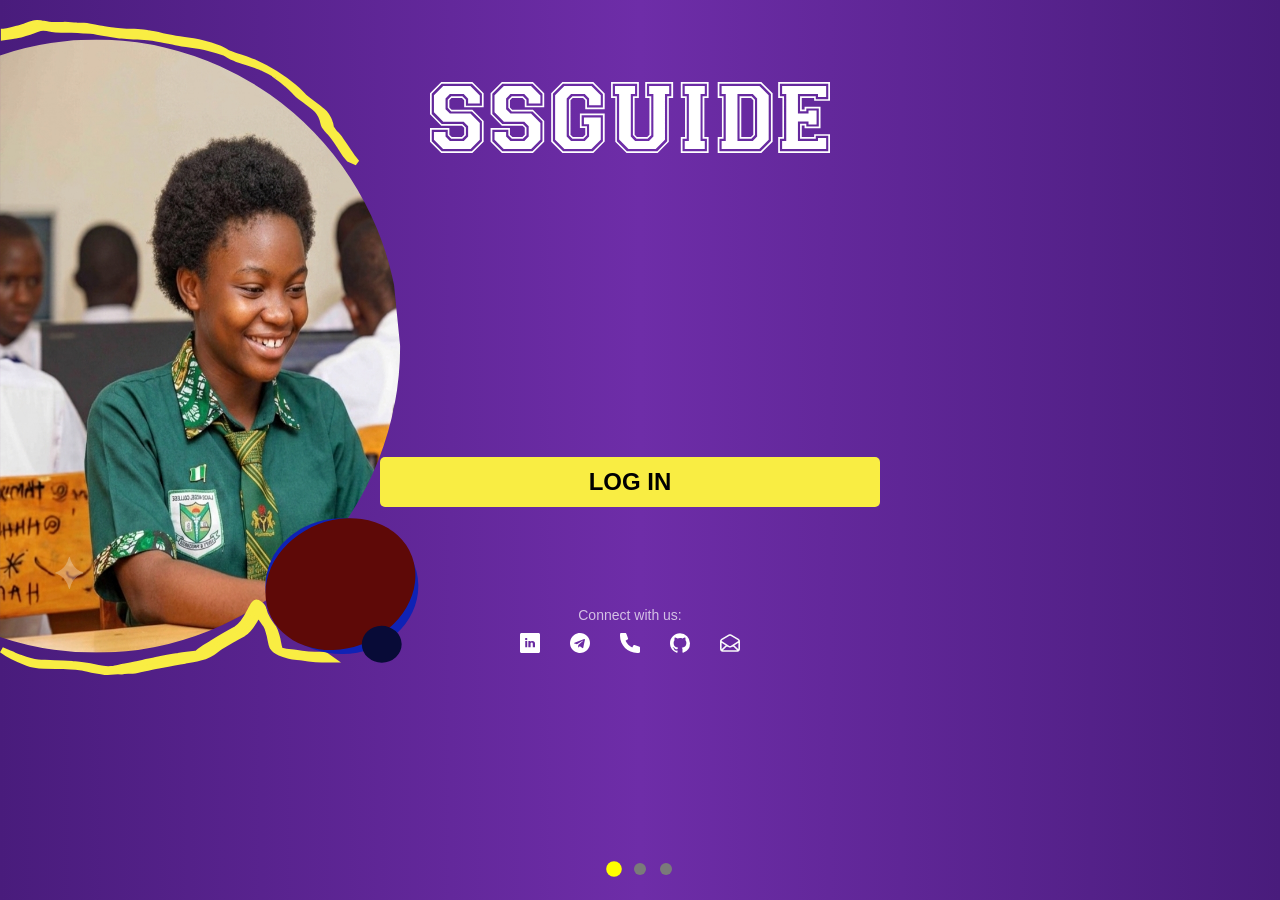
==== commit 569ce2a8: "I added elements that makes it responsive(mobile original & desktop compatibility)" ====
--- a/index.html
+++ b/index.html
@@ -10,15 +10,14 @@
 
 		<div id="slider-container">
 			<div id="slide1" class="slide active">
+				<div class="slide1-right"></div>
 				<div id="ssg-text"><img src="Logos/ssgtext.svg" alt="ssguide"/></div>
-
 				<div id="slide1-cover"><img src="Logos/slide1-cover.svg" alt="a student studying" /></div>
-
 				<button id="yellow-button" onclick="window.location.href='login.html'">LOG IN</button>
-
+				<div id="socials-text">Connect with us:</div>
 				<div id="socials">
-					<button class="activE" id="lin" onclick="window.location.href='https://wwww.linkedin.com/in/emmanuel-ezeh-3a7529248', '_blank	'"><img src="Logos/linkedin.svg" alt="linkedin"></button>
-					<button class="activE" id="tel"><img src="Logos/telegram.svg" alt="telegram" onclick="window.open('https://'t.me/+QbBOyklqj_g2ZjVk','_blank')" aria-label="join Telegram Group"></button>
+					<button class="activE" id="lin" onclick="window.open('https://www.linkedin.com/in/emmanuel-ezeh-3a7529248', '_blank')"><img src="Logos/linkedin.svg" alt="linkedin"></button>
+					<button class="activE" id="tel"><img src="Logos/telegram.svg" alt="telegram" onclick="window.open('https://t.me/+QbBOyklqj_g2ZjVk','_blank')" aria-label="join Telegram Group"></button>
 					<button class="activE" id="pho"><img src="Logos/phone.svg" alt="phone" onclick="window.location.href='tel:+2348135209819'"></button>
 					<button class="activE" id="git" onclick="window.location.href='https://github.com/MercyDS/SSGuide_Website'"><img src="Logos/github.svg" alt="github"></button>
 					<button class="activE" id="ema"><img src="Logos/email.svg" alt="email" onclick="window.location.href='mailto:ezehe3217@gmail.com?subject=Hello&body=Hi%20Emmanuel'"></button>
@@ -30,7 +29,7 @@
 				<p class="writeup">Every year, over 1.8 million Nigerian students sit for the Senior Secondary Certificate Examination (SSCE), both internal (WAEC/NECO) and external (GCE). They spend six formative years in secondary school—years that are supposed to prepare them for life, for careers, for purpose. Yet, when it’s time to choose a university course, a polytechnic programme, or a vocational path, the vast majority of these students are navigating in the dark.</p>
 				<p class="writeup">Data from the Joint Admissions and Matriculation Board (JAMB) consistently shows that a huge percentage of candidates apply for courses they don’t fully understand, guided only by hearsay, peer pressure, or parental expectations. The result? High dropout rates, course changes, frustration, and a mismatch between Nigeria’s workforce needs and the skills being produced.
 </p>
-				<h3 class="head-writeup">We buuilt Course Guide to change that narrative</h3>
+				<h3 class="head-writeup">We built Course Guide to change that narrative</h3>
 
 				<p class="writeup">We are not just another educational website. We are a decision‑making companion. Our mission is simple: to give every secondary school student—whether in a bustling city like Lagos or a quiet village in Ebonyi State—the tools, knowledge, and confidence to decide what comes next. Because choosing a career shouldn’t be a gamble. It should be an informed, guided, and exciting journey.
 </p>
@@ -123,8 +122,6 @@
 					}
 				});
 			}
-
-			updateSlides();
 		</script>
 
 	</body>
--- a/style_idex.css
+++ b/style_idex.css
@@ -103,8 +103,8 @@
     padding-left: 0;
 }
 #ssg-text {
-    width: 60%;
-    max-width: 280px;
+    width: 80%;
+    max-width: 400px;
     margin-bottom: 30px;
     margin-top: 10px;
 }
@@ -113,7 +113,7 @@
     width: 100%;
     height: auto;
 }
-/* Styled circle for the student photo */
+/* push the image container to the left for the student photo */
 #slide1-cover {
     width: 100%;
     height: auto;
@@ -136,18 +136,26 @@
     cursor: pointer;
     font-size: 18px;
     font-weight: bold;
-    margin-bottom: 20px;
+    margin-bottom: 40px;
     transition: transform 0.4s ease;
 }
 #yellow-button:active {
     transform: scale(1.3);
 }
 /* Row of social icons */
+
+#socials-text {
+    display:block;
+    font-size: 14px;
+    color: rgba(255, 255, 255, 0.7);
+    margin-bottom: 0px;
+}
+
 #socials {
     display: flex;
     justify-content: center;
     gap: 20px;
-    margin-top: 20px;
+    margin-top: 10px;
 }
 #socials img {
     width: 20px;
@@ -175,35 +183,50 @@
 
 @media (min-width: 768px) {
     #slide1 {
-        flex-direction: row; /* Switches to side-by-side arrangement */
-        justify-content: space-around;
-        height: 80vh;
-        padding-top: 0;
-        padding-left: 5%;
-        padding-right: 5%;
+        align-self: center;
+        padding-left: 0px;
     }
     /* Left Content Layout for Desktop */
     #slide1-cover {
-        width: 400px;
-        height: 400px;
-        margin-bottom: 0; /* Clear mobile spacing */
+        display:block;
+        position:fixed;
+        top: 0;
+        left: 0;
+        margin-top: 20px;
+        width: 650px;
+        height: auto;
+        align-self: left;
+        z-index: 50;
     }
     /* Right Content Layout for Desktop */
-    #cover-textbox {
-        display: block; /* Reveals textual content on desktop side */
-        max-width: 500px;
-        text-align: left;
-    }
     #ssg-text {
-        margin-left: 0;
-        max-width: 400px;
-    }
-
-}
+        margin-bottom: 300px;
+        width: px;
+    }
+
+     #ssg-text img {
+        align-self: flex-start;
+        width: 100%;
+        height: auto;
+    }
+
+    #yellow-button {
+        width: 500px;
+        margin-bottom: 100px;
+        height: 50px;
+        font-size: 24px;
+    }
+
+    #socials {
+    gap: 30px;
+    margin-top: 10px;
+    }
+}
+
 @media (max-width: 767px ) {
     .dot {
-        width: 7px;
-        height: 7px;
+        width: 5px;
+        height: 5px;
     }
 
     #navigation-tab {
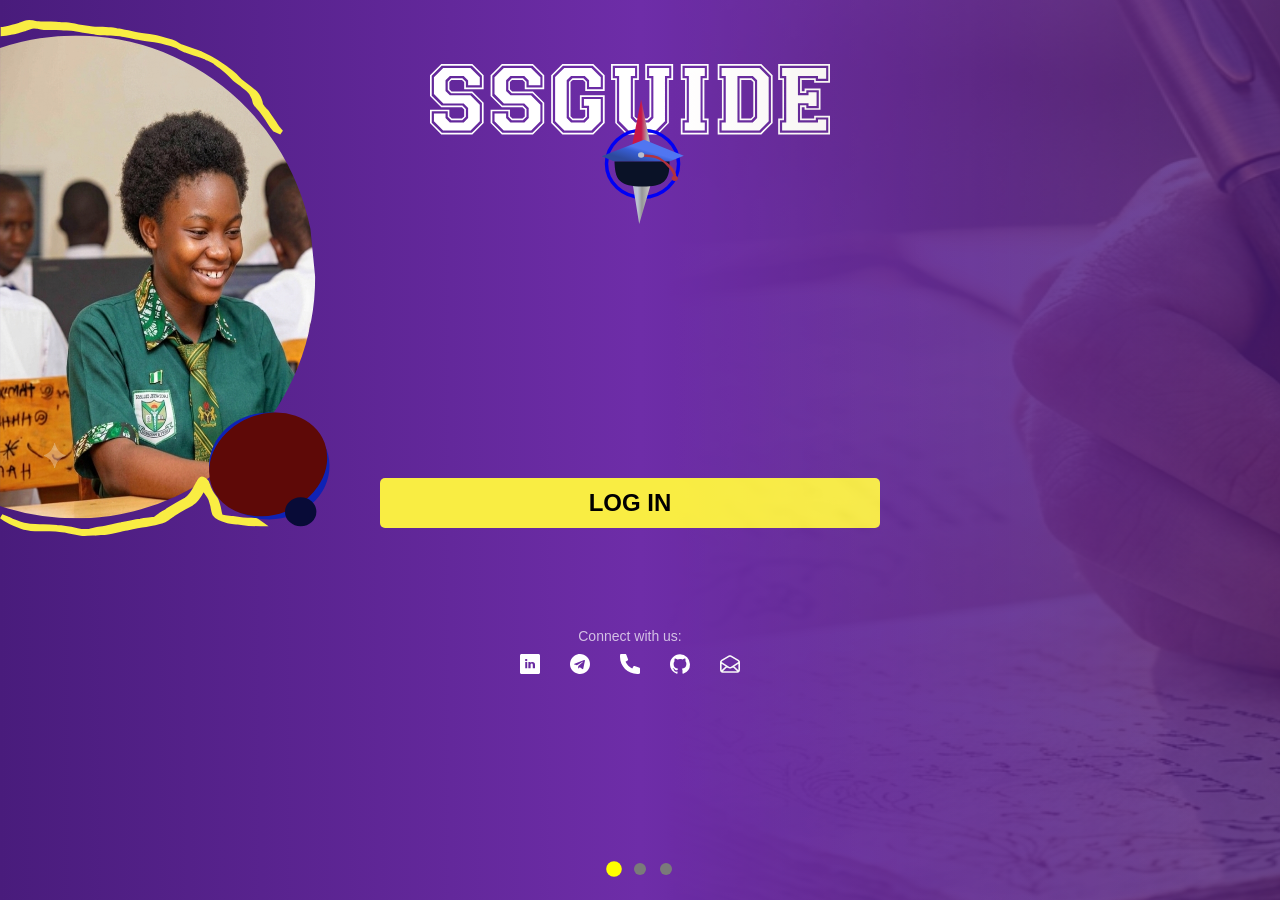
==== commit 5cbde8a3: "Added background blend and keeping page responsiveness also" ====
--- a/index.html
+++ b/index.html
@@ -8,10 +8,12 @@
 	</head>
 	<body>
 
+		<div id="bckgimblend"><img src="Logos/bckgndBlend_image.svg"></div>
+
 		<div id="slider-container">
 			<div id="slide1" class="slide active">
 				<div class="slide1-right"></div>
-				<div id="ssg-text"><img src="Logos/ssgtext.svg" alt="ssguide"/></div>
+				<div id="ssg-text"><img src="Logos/ssgtext2.svg" alt="ssguide"/></div>
 				<div id="slide1-cover"><img src="Logos/slide1-cover.svg" alt="a student studying" /></div>
 				<button id="yellow-button" onclick="window.location.href='login.html'">LOG IN</button>
 				<div id="socials-text">Connect with us:</div>
--- a/style_idex.css
+++ b/style_idex.css
@@ -20,6 +20,11 @@
     margin: 0;
 }
 
+#bckgimblend {
+    display:block;
+    position: fixed;
+}
+
 #slider-container {
     display: flex;
     width: 300%;
@@ -99,13 +104,14 @@
     flex-direction: column; /* Stacks everything top-to-bottom on mobile */
     align-items:center ;/*ddddd*/
     text-align: center;
-    padding-top: 8vh;
+    padding-top: 6vh;
     padding-left: 0;
 }
+
 #ssg-text {
     width: 80%;
     max-width: 400px;
-    margin-bottom: 30px;
+    margin-bottom: 20px;
     margin-top: 10px;
 }
 #ssg-text img {
@@ -117,7 +123,7 @@
 #slide1-cover {
     width: 100%;
     height: auto;
-    margin-bottom: 50px; /*ddddd*/
+    margin-bottom: 30px; /*ddddd*/
     align-self: flex-start;
 }
 #slide1-cover img {
@@ -136,7 +142,7 @@
     cursor: pointer;
     font-size: 18px;
     font-weight: bold;
-    margin-bottom: 40px;
+    margin-bottom: 20px;
     transition: transform 0.4s ease;
 }
 #yellow-button:active {
@@ -193,15 +199,16 @@
         top: 0;
         left: 0;
         margin-top: 20px;
-        width: 650px;
+        max-width: 640px;
+        width:40%;
+        /*max-width: 650px;*/
         height: auto;
         align-self: left;
         z-index: 50;
     }
     /* Right Content Layout for Desktop */
     #ssg-text {
-        margin-bottom: 300px;
-        width: px;
+        margin-bottom: 250px;
     }
 
      #ssg-text img {
